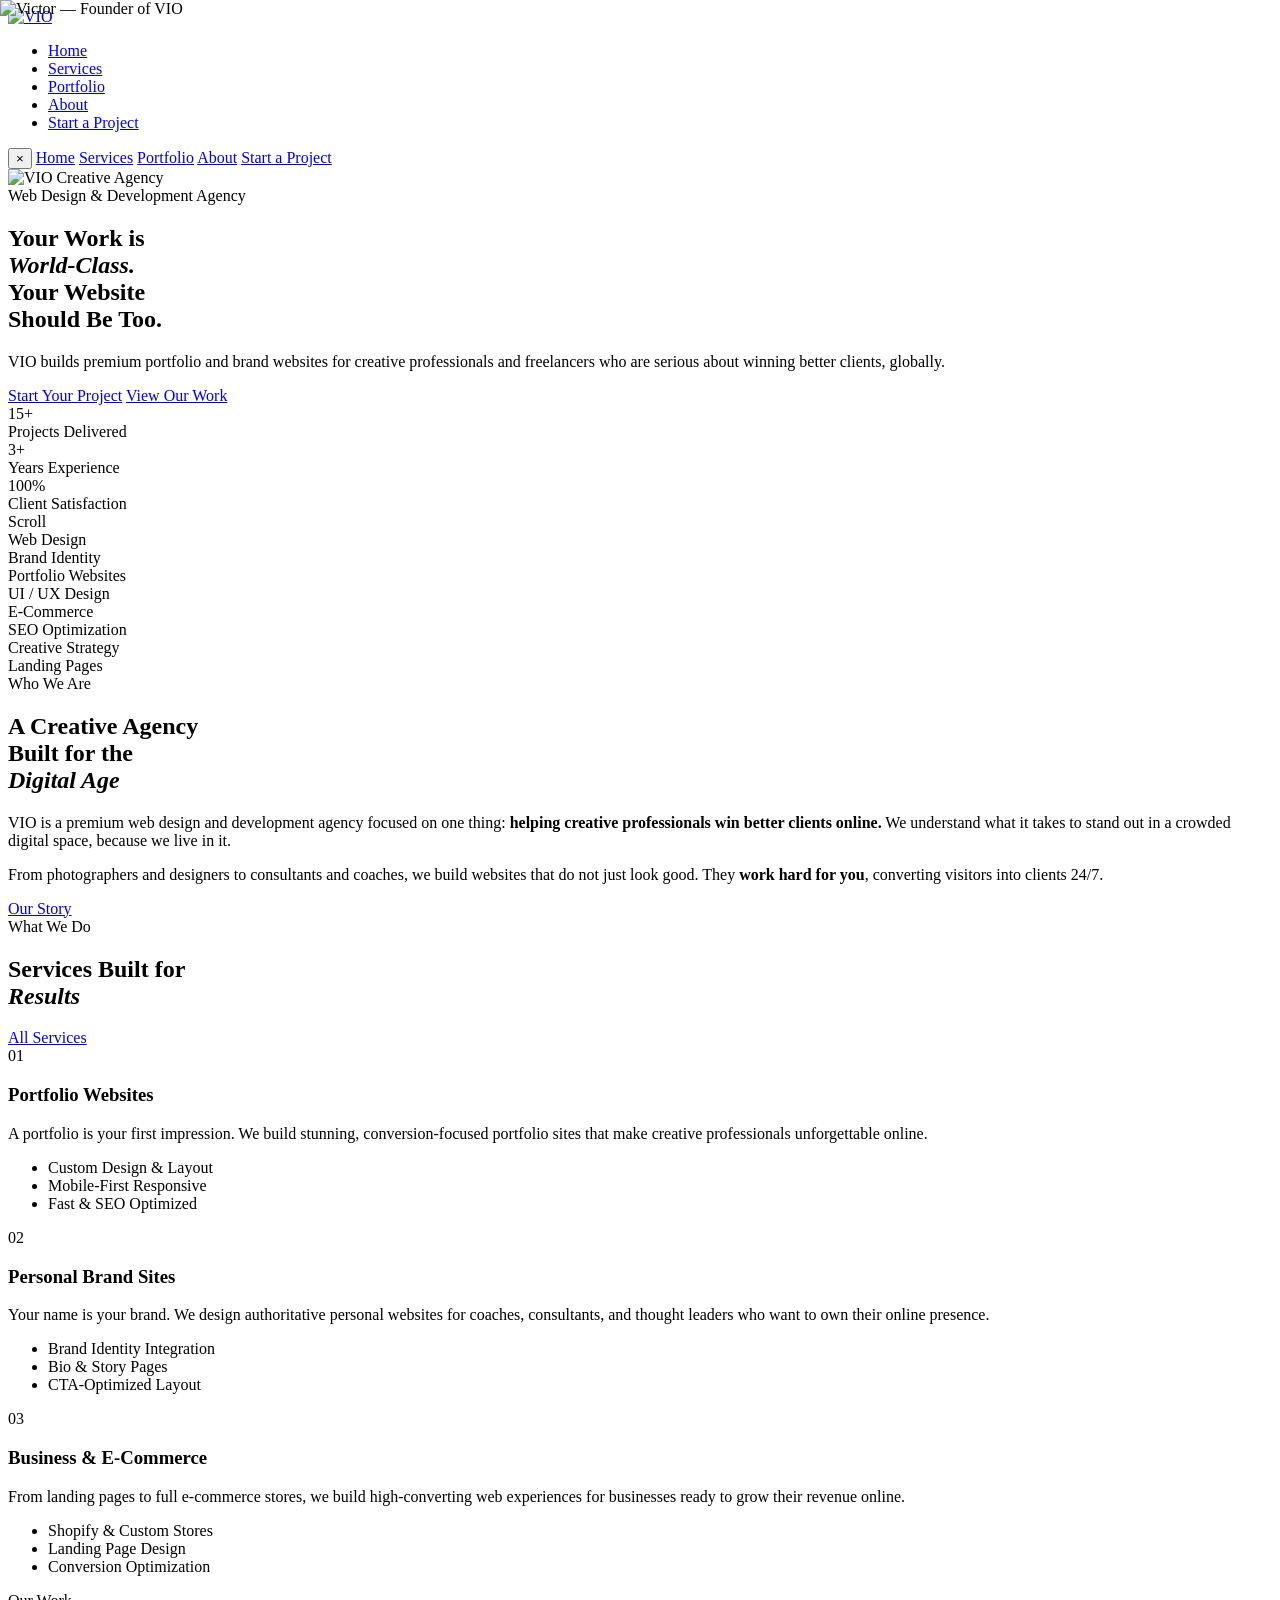
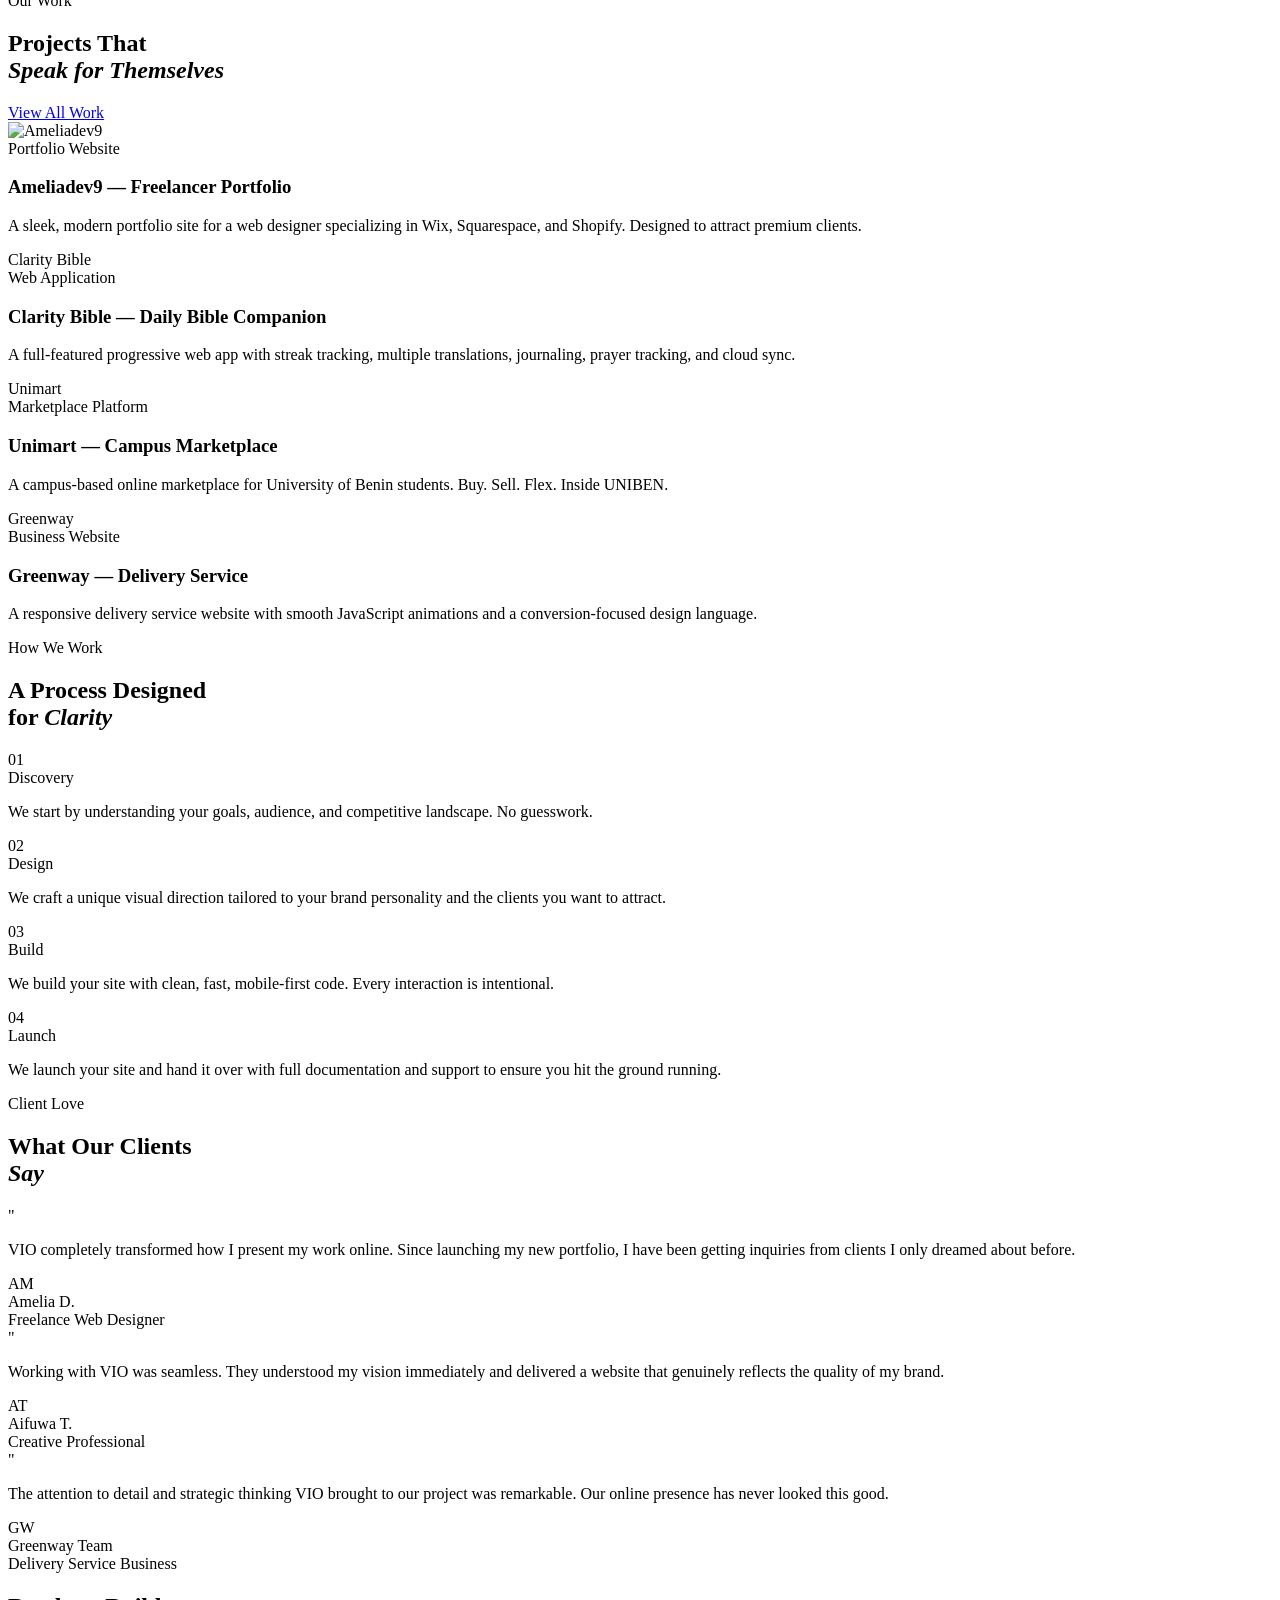
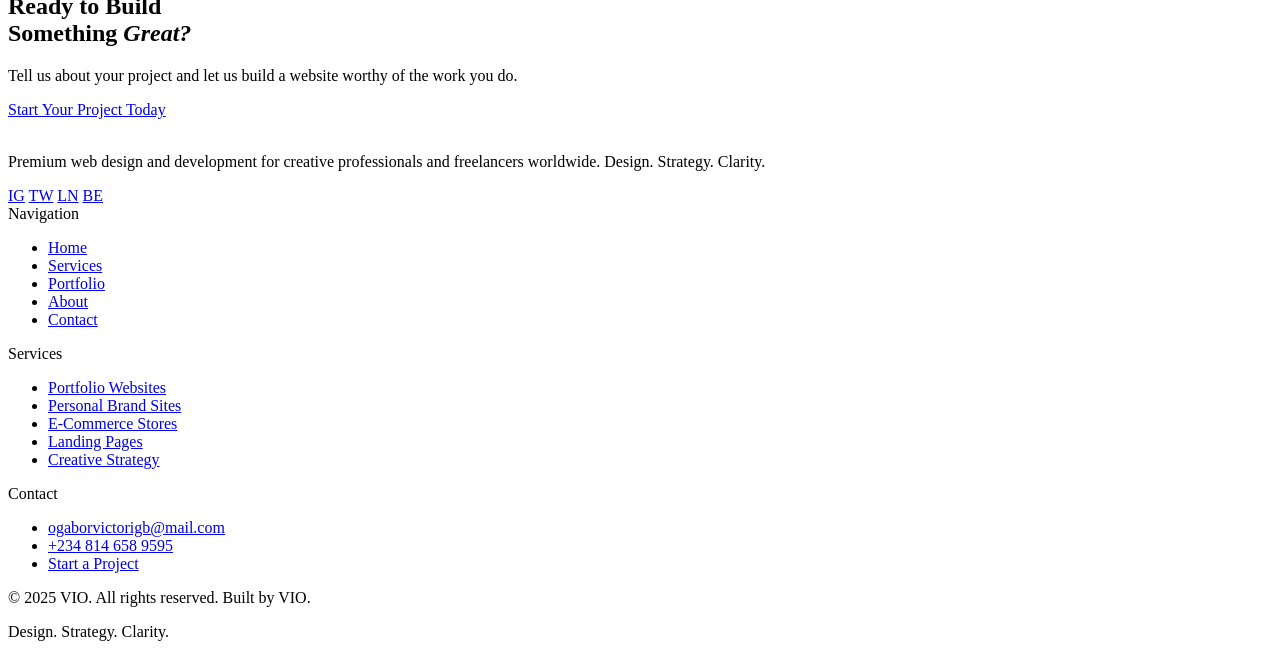
==== index.html @ 140ce7fa "Add files via upload" ====
<!DOCTYPE html>
<html lang="en">
<head>
  <meta charset="UTF-8" />
  <meta name="viewport" content="width=device-width, initial-scale=1.0" />
  <meta name="description" content="VIO is a premium web design and development agency for creative professionals and freelancers worldwide." />
  <title>VIO — Premium Websites for Creative Professionals</title>
  <link rel="stylesheet" href="css/style.css" />
  <link rel="icon" href="data:image/svg+xml,<svg xmlns='http://www.w3.org/2000/svg' viewBox='0 0 100 100'><text y='.9em' font-size='90'>🔶</text></svg>" />
</head>
<body>

  <!-- NAV -->
  <nav class="nav" id="nav">
    <a href="index.html" class="nav__logo"><img src="assets/vio-logo.png" alt="VIO" class="nav__logo-img" /></a>
    <ul class="nav__links">
      <li><a href="index.html">Home</a></li>
      <li><a href="services.html">Services</a></li>
      <li><a href="portfolio.html">Portfolio</a></li>
      <li><a href="about.html">About</a></li>
      <li><a href="contact.html" class="nav__cta">Start a Project</a></li>
    </ul>
    <div class="nav__burger" role="button" aria-label="Open menu">
      <span></span><span></span><span></span>
    </div>
  </nav>

  <!-- MOBILE MENU -->
  <div class="nav__mobile">
    <button class="nav__mobile-close" aria-label="Close menu">&times;</button>
    <a href="index.html">Home</a>
    <a href="services.html">Services</a>
    <a href="portfolio.html">Portfolio</a>
    <a href="about.html">About</a>
    <a href="contact.html">Start a Project</a>
  </div>

  <!-- HERO -->
  <section class="hero">
    <div class="hero__bg"></div>
    <div class="hero__line"></div>
    <div class="hero__portrait">
      <img src="assets/vio-banner.jpg" alt="VIO Creative Agency" />
    </div>

    <div class="hero__tag">Web Design & Development Agency</div>
    <h1 class="hero__title reveal">
      Your Work is<br>
      <em>World-Class.</em><br>
      Your Website<br>Should Be Too.
    </h1>
    <p class="hero__sub reveal reveal-delay-1">
      VIO builds premium portfolio and brand websites for creative professionals and freelancers who are serious about winning better clients, globally.
    </p>
    <div class="hero__actions reveal reveal-delay-2">
      <a href="contact.html" class="btn-primary">Start Your Project</a>
      <a href="portfolio.html" class="btn-secondary">View Our Work</a>
    </div>

    <div class="hero__stats">
      <div>
        <div class="hero__stat-num">15<span>+</span></div>
        <div class="hero__stat-label">Projects Delivered</div>
      </div>
      <div>
        <div class="hero__stat-num">3<span>+</span></div>
        <div class="hero__stat-label">Years Experience</div>
      </div>
      <div>
        <div class="hero__stat-num">100<span>%</span></div>
        <div class="hero__stat-label">Client Satisfaction</div>
      </div>
    </div>

    <div class="hero__scroll">Scroll</div>
  </section>

  <!-- TICKER -->
  <div class="ticker">
    <div class="ticker__inner">
      <div class="ticker__item">Web Design <span class="ticker__dot"></span></div>
      <div class="ticker__item">Brand Identity <span class="ticker__dot"></span></div>
      <div class="ticker__item">Portfolio Websites <span class="ticker__dot"></span></div>
      <div class="ticker__item">UI / UX Design <span class="ticker__dot"></span></div>
      <div class="ticker__item">E-Commerce <span class="ticker__dot"></span></div>
      <div class="ticker__item">SEO Optimization <span class="ticker__dot"></span></div>
      <div class="ticker__item">Creative Strategy <span class="ticker__dot"></span></div>
      <div class="ticker__item">Landing Pages <span class="ticker__dot"></span></div>
    </div>
  </div>

  <!-- ABOUT INTRO -->
  <section>
    <div class="about-intro">
      <div class="about-intro__visual reveal">
        <div class="about-intro__img-wrap">
          <img src="assets/victor.jpg" alt="Victor — Founder of VIO" style="width:100%;height:100%;object-fit:cover;position:absolute;inset:0;" />
        </div>
        <div class="about-intro__accent"></div>
      </div>
      <div class="about-intro__content">
        <div class="section-tag reveal">Who We Are</div>
        <h2 class="section-title reveal">
          A Creative Agency<br>
          Built for the<br>
          <em>Digital Age</em>
        </h2>
        <p class="about-intro__body reveal reveal-delay-1">
          VIO is a premium web design and development agency focused on one thing: <strong>helping creative professionals win better clients online.</strong> We understand what it takes to stand out in a crowded digital space, because we live in it.
        </p>
        <p class="about-intro__body reveal reveal-delay-2">
          From photographers and designers to consultants and coaches, we build websites that do not just look good. They <strong>work hard for you</strong>, converting visitors into clients 24/7.
        </p>
        <a href="about.html" class="btn-secondary reveal reveal-delay-3">Our Story</a>
      </div>
    </div>
  </section>

  <!-- SERVICES -->
  <section class="services">
    <div class="services__header">
      <div>
        <div class="section-tag reveal">What We Do</div>
        <h2 class="section-title reveal">Services Built for<br><em>Results</em></h2>
      </div>
      <a href="services.html" class="btn-secondary reveal">All Services</a>
    </div>
    <div class="services__grid">
      <div class="service-card reveal">
        <div class="service-card__num">01</div>
        <h3 class="service-card__title">Portfolio Websites</h3>
        <p class="service-card__body">A portfolio is your first impression. We build stunning, conversion-focused portfolio sites that make creative professionals unforgettable online.</p>
        <ul class="service-card__list">
          <li>Custom Design & Layout</li>
          <li>Mobile-First Responsive</li>
          <li>Fast & SEO Optimized</li>
        </ul>
      </div>
      <div class="service-card reveal reveal-delay-1">
        <div class="service-card__num">02</div>
        <h3 class="service-card__title">Personal Brand Sites</h3>
        <p class="service-card__body">Your name is your brand. We design authoritative personal websites for coaches, consultants, and thought leaders who want to own their online presence.</p>
        <ul class="service-card__list">
          <li>Brand Identity Integration</li>
          <li>Bio & Story Pages</li>
          <li>CTA-Optimized Layout</li>
        </ul>
      </div>
      <div class="service-card reveal reveal-delay-2">
        <div class="service-card__num">03</div>
        <h3 class="service-card__title">Business & E-Commerce</h3>
        <p class="service-card__body">From landing pages to full e-commerce stores, we build high-converting web experiences for businesses ready to grow their revenue online.</p>
        <ul class="service-card__list">
          <li>Shopify & Custom Stores</li>
          <li>Landing Page Design</li>
          <li>Conversion Optimization</li>
        </ul>
      </div>
    </div>
  </section>

  <!-- PORTFOLIO PREVIEW -->
  <section>
    <div class="portfolio__header">
      <div>
        <div class="section-tag reveal">Our Work</div>
        <h2 class="section-title reveal">Projects That<br><em>Speak for Themselves</em></h2>
      </div>
      <a href="portfolio.html" class="btn-secondary reveal">View All Work</a>
    </div>
    <div class="portfolio__grid">
      <div class="project-card reveal">
        <div class="project-card__img">
          <img src="assets/amelia.png" alt="Ameliadev9" style="width:100%;height:100%;object-fit:cover;" />
        </div>
        <div class="project-card__body">
          <div class="project-card__tag">Portfolio Website</div>
          <h3 class="project-card__title">Ameliadev9 — Freelancer Portfolio</h3>
          <p class="project-card__desc">A sleek, modern portfolio site for a web designer specializing in Wix, Squarespace, and Shopify. Designed to attract premium clients.</p>
        </div>
      </div>
      <div class="project-card reveal reveal-delay-1">
        <div class="project-card__img">
          <div class="project-card__placeholder">Clarity Bible</div>
        </div>
        <div class="project-card__body">
          <div class="project-card__tag">Web Application</div>
          <h3 class="project-card__title">Clarity Bible — Daily Bible Companion</h3>
          <p class="project-card__desc">A full-featured progressive web app with streak tracking, multiple translations, journaling, prayer tracking, and cloud sync.</p>
        </div>
      </div>
      <div class="project-card reveal reveal-delay-2">
        <div class="project-card__img">
          <div class="project-card__placeholder">Unimart</div>
        </div>
        <div class="project-card__body">
          <div class="project-card__tag">Marketplace Platform</div>
          <h3 class="project-card__title">Unimart — Campus Marketplace</h3>
          <p class="project-card__desc">A campus-based online marketplace for University of Benin students. Buy. Sell. Flex. Inside UNIBEN.</p>
        </div>
      </div>
      <div class="project-card reveal reveal-delay-3">
        <div class="project-card__img">
          <div class="project-card__placeholder">Greenway</div>
        </div>
        <div class="project-card__body">
          <div class="project-card__tag">Business Website</div>
          <h3 class="project-card__title">Greenway — Delivery Service</h3>
          <p class="project-card__desc">A responsive delivery service website with smooth JavaScript animations and a conversion-focused design language.</p>
        </div>
      </div>
    </div>
  </section>

  <!-- PROCESS -->
  <section class="process">
    <div class="section-tag reveal">How We Work</div>
    <h2 class="section-title reveal">A Process Designed<br>for <em>Clarity</em></h2>
    <div class="process__grid">
      <div class="process-step reveal">
        <div class="process-step__num">01</div>
        <div class="process-step__title">Discovery</div>
        <p class="process-step__body">We start by understanding your goals, audience, and competitive landscape. No guesswork.</p>
        <div class="process-step__arrow"></div>
      </div>
      <div class="process-step reveal reveal-delay-1">
        <div class="process-step__num">02</div>
        <div class="process-step__title">Design</div>
        <p class="process-step__body">We craft a unique visual direction tailored to your brand personality and the clients you want to attract.</p>
        <div class="process-step__arrow"></div>
      </div>
      <div class="process-step reveal reveal-delay-2">
        <div class="process-step__num">03</div>
        <div class="process-step__title">Build</div>
        <p class="process-step__body">We build your site with clean, fast, mobile-first code. Every interaction is intentional.</p>
        <div class="process-step__arrow"></div>
      </div>
      <div class="process-step reveal reveal-delay-3">
        <div class="process-step__num">04</div>
        <div class="process-step__title">Launch</div>
        <p class="process-step__body">We launch your site and hand it over with full documentation and support to ensure you hit the ground running.</p>
      </div>
    </div>
  </section>

  <!-- TESTIMONIALS -->
  <section>
    <div class="testimonials__header">
      <div class="section-tag reveal">Client Love</div>
      <h2 class="section-title reveal">What Our Clients<br><em>Say</em></h2>
    </div>
    <div class="testimonials__grid">
      <div class="testimonial-card reveal">
        <div class="testimonial-card__quote">"</div>
        <p class="testimonial-card__body">VIO completely transformed how I present my work online. Since launching my new portfolio, I have been getting inquiries from clients I only dreamed about before.</p>
        <div class="testimonial-card__author">
          <div class="testimonial-card__avatar">AM</div>
          <div>
            <div class="testimonial-card__name">Amelia D.</div>
            <div class="testimonial-card__role">Freelance Web Designer</div>
          </div>
        </div>
      </div>
      <div class="testimonial-card reveal reveal-delay-1">
        <div class="testimonial-card__quote">"</div>
        <p class="testimonial-card__body">Working with VIO was seamless. They understood my vision immediately and delivered a website that genuinely reflects the quality of my brand.</p>
        <div class="testimonial-card__author">
          <div class="testimonial-card__avatar">AT</div>
          <div>
            <div class="testimonial-card__name">Aifuwa T.</div>
            <div class="testimonial-card__role">Creative Professional</div>
          </div>
        </div>
      </div>
      <div class="testimonial-card reveal reveal-delay-2">
        <div class="testimonial-card__quote">"</div>
        <p class="testimonial-card__body">The attention to detail and strategic thinking VIO brought to our project was remarkable. Our online presence has never looked this good.</p>
        <div class="testimonial-card__author">
          <div class="testimonial-card__avatar">GW</div>
          <div>
            <div class="testimonial-card__name">Greenway Team</div>
            <div class="testimonial-card__role">Delivery Service Business</div>
          </div>
        </div>
      </div>
    </div>
  </section>

  <!-- CTA -->
  <section class="cta-section">
    <div class="cta-section__bg"></div>
    <h2 class="cta-section__title reveal">Ready to Build<br>Something <em>Great?</em></h2>
    <p class="cta-section__sub reveal reveal-delay-1">Tell us about your project and let us build a website worthy of the work you do.</p>
    <a href="contact.html" class="btn-primary reveal reveal-delay-2">Start Your Project Today</a>
  </section>

  <!-- FOOTER -->
  <footer class="footer">
    <div class="footer__top">
      <div>
        <div class="footer__brand-name"><img src="assets/vio-logo.png" alt="VIO" style="height:40px;width:auto;filter:brightness(0) invert(1);opacity:0.9;" /></div>
        <p class="footer__brand-body">Premium web design and development for creative professionals and freelancers worldwide. Design. Strategy. Clarity.</p>
        <div class="footer__social">
          <a href="#" class="footer__social-link">IG</a>
          <a href="#" class="footer__social-link">TW</a>
          <a href="#" class="footer__social-link">LN</a>
          <a href="#" class="footer__social-link">BE</a>
        </div>
      </div>
      <div>
        <div class="footer__col-title">Navigation</div>
        <ul class="footer__col-links">
          <li><a href="index.html">Home</a></li>
          <li><a href="services.html">Services</a></li>
          <li><a href="portfolio.html">Portfolio</a></li>
          <li><a href="about.html">About</a></li>
          <li><a href="contact.html">Contact</a></li>
        </ul>
      </div>
      <div>
        <div class="footer__col-title">Services</div>
        <ul class="footer__col-links">
          <li><a href="services.html">Portfolio Websites</a></li>
          <li><a href="services.html">Personal Brand Sites</a></li>
          <li><a href="services.html">E-Commerce Stores</a></li>
          <li><a href="services.html">Landing Pages</a></li>
          <li><a href="services.html">Creative Strategy</a></li>
        </ul>
      </div>
      <div>
        <div class="footer__col-title">Contact</div>
        <ul class="footer__col-links">
          <li><a href="mailto:ogaborvictorigb@mail.com">ogaborvictorigb@mail.com</a></li>
          <li><a href="tel:+2348146589595">+234 814 658 9595</a></li>
          <li><a href="contact.html">Start a Project</a></li>
        </ul>
      </div>
    </div>
    <div class="footer__bottom">
      <p class="footer__copy">&copy; 2025 <span>VIO</span>. All rights reserved. Built by VIO.</p>
      <p class="footer__copy">Design. Strategy. <span>Clarity.</span></p>
    </div>
  </footer>

  <script src="js/main.js"></script>
</body>
</html>
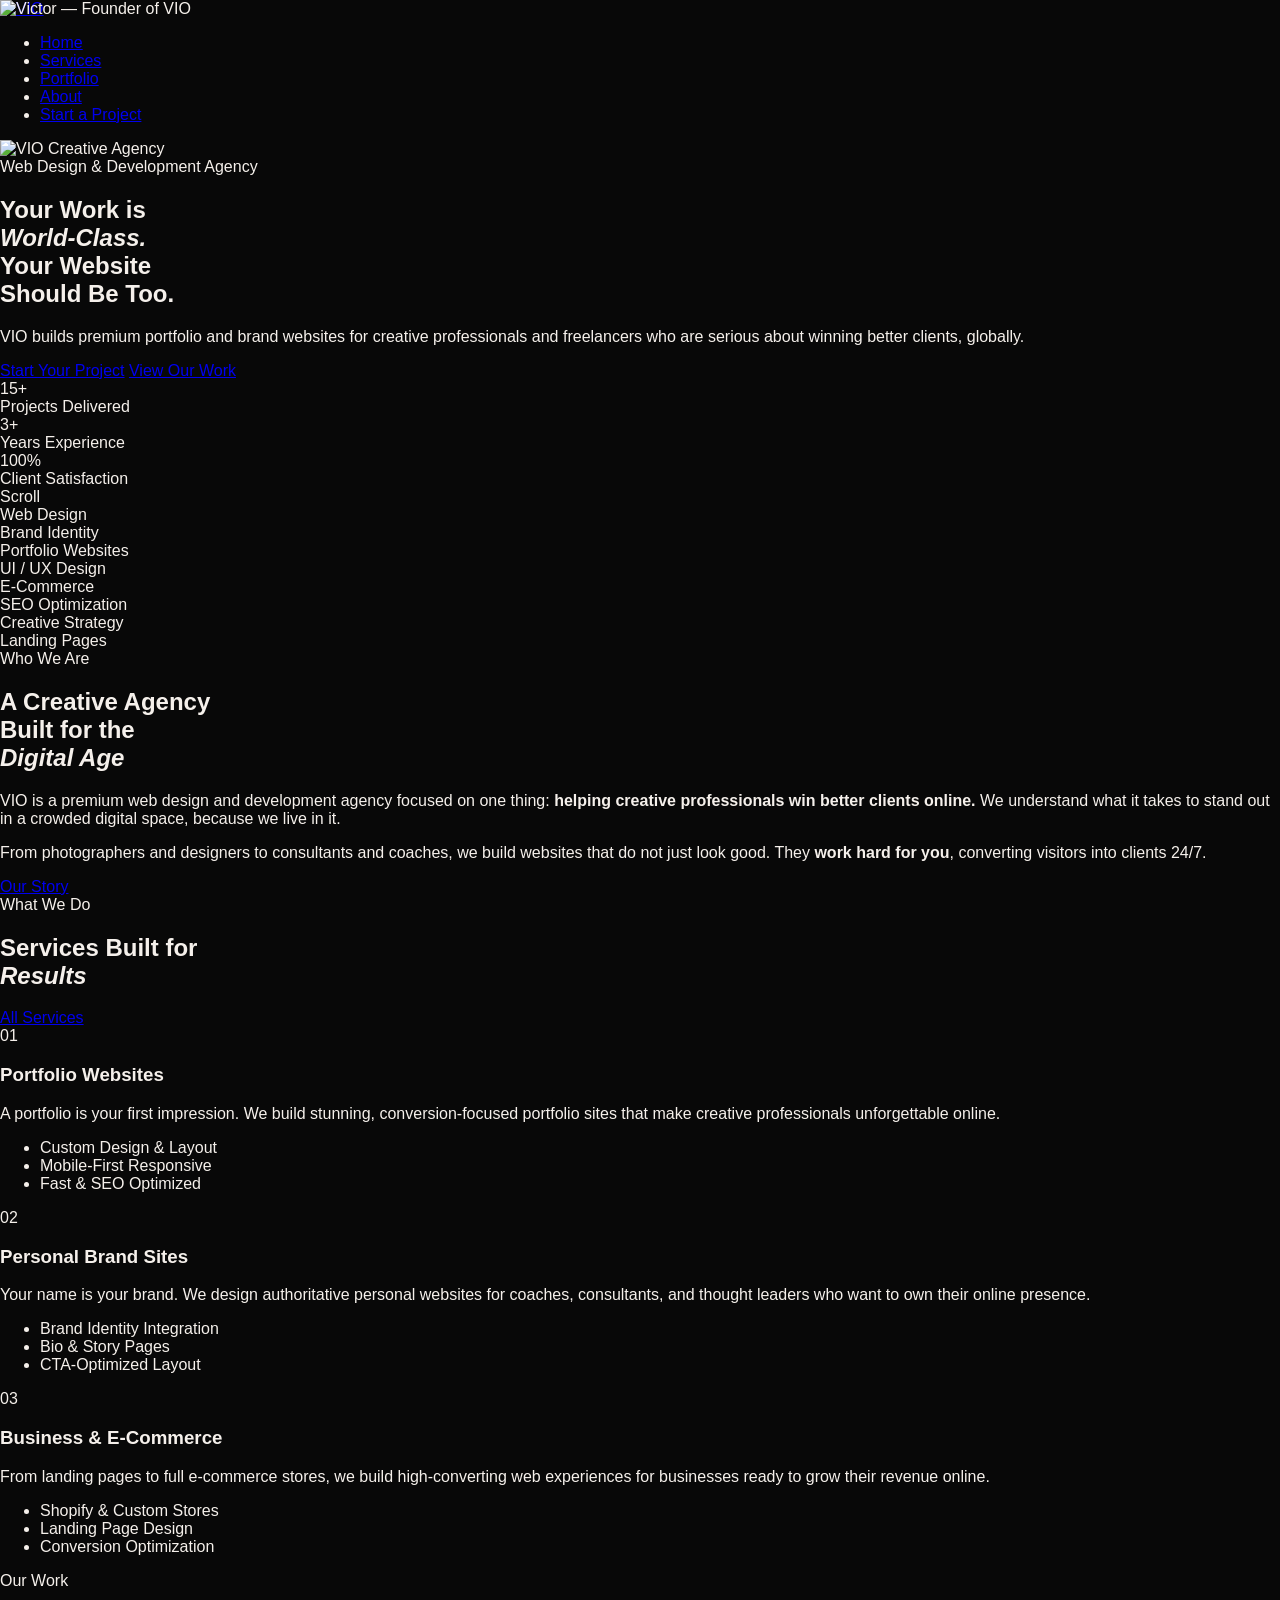
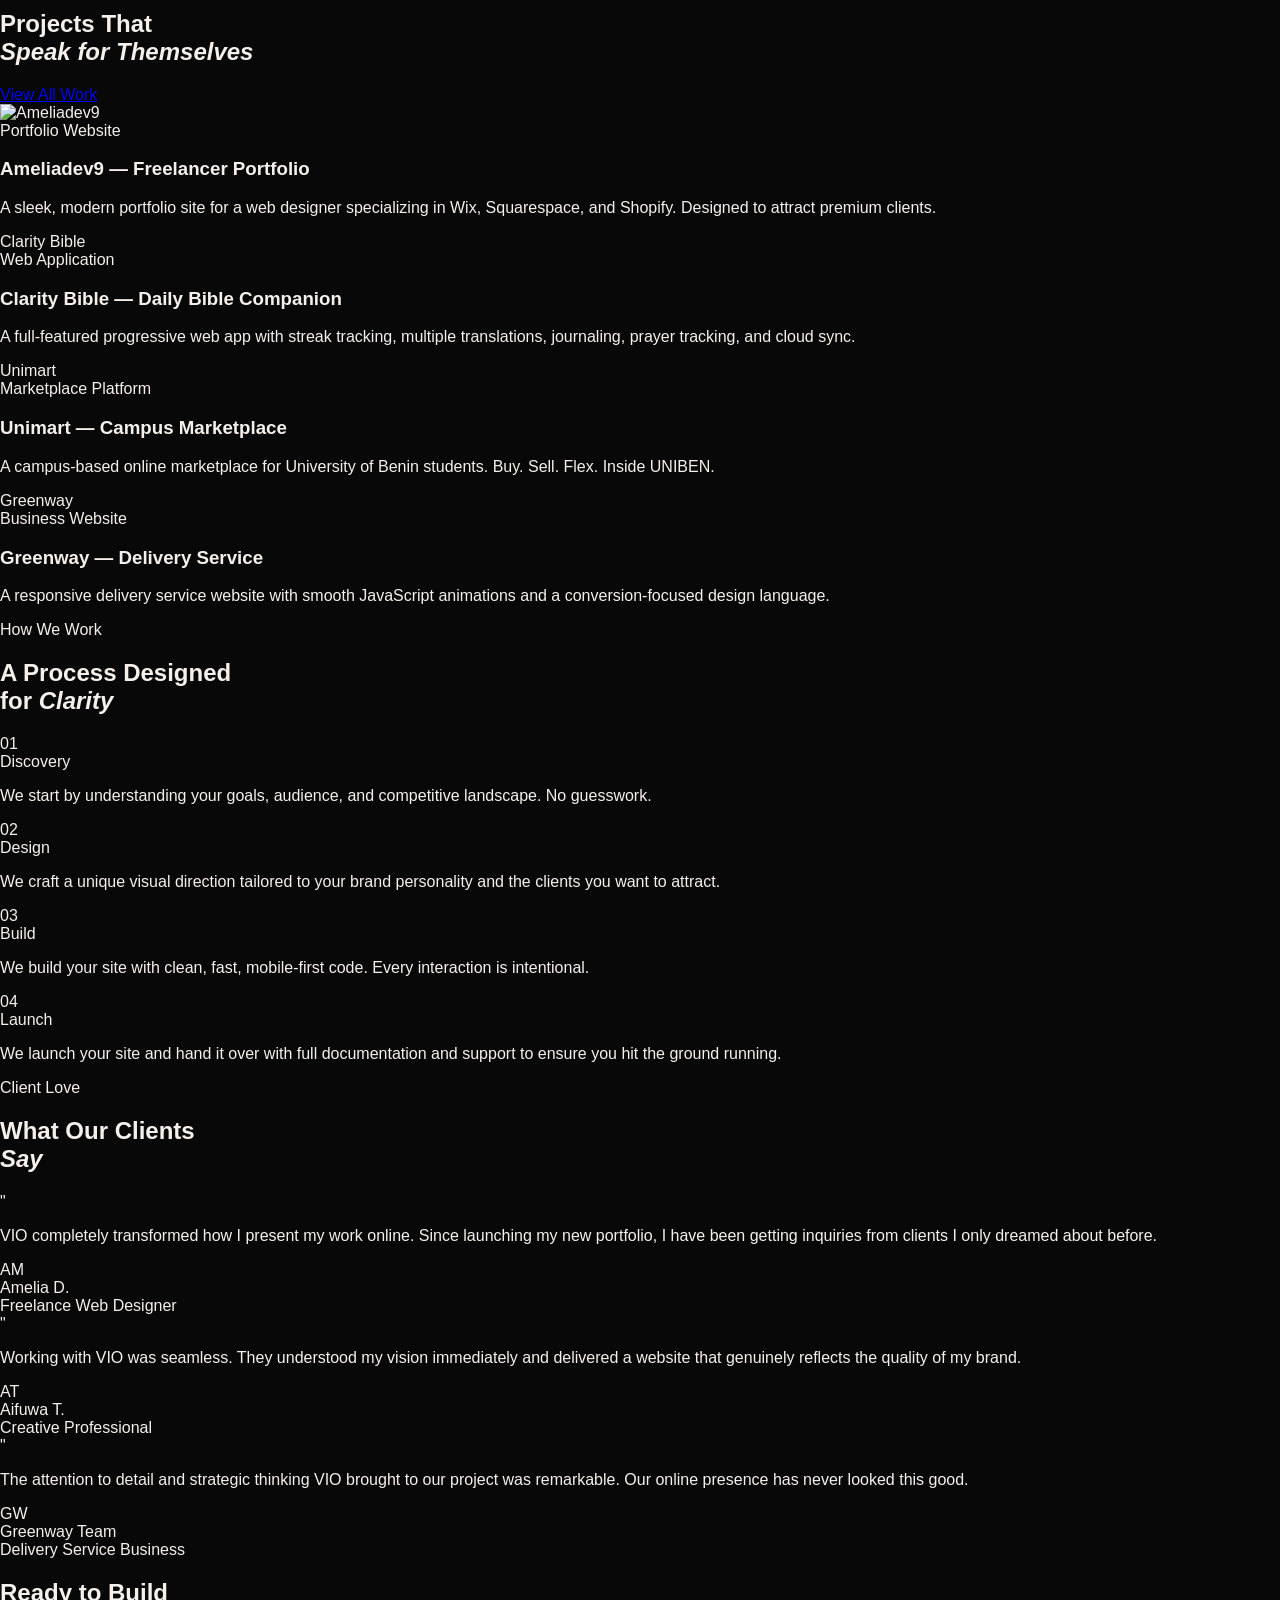
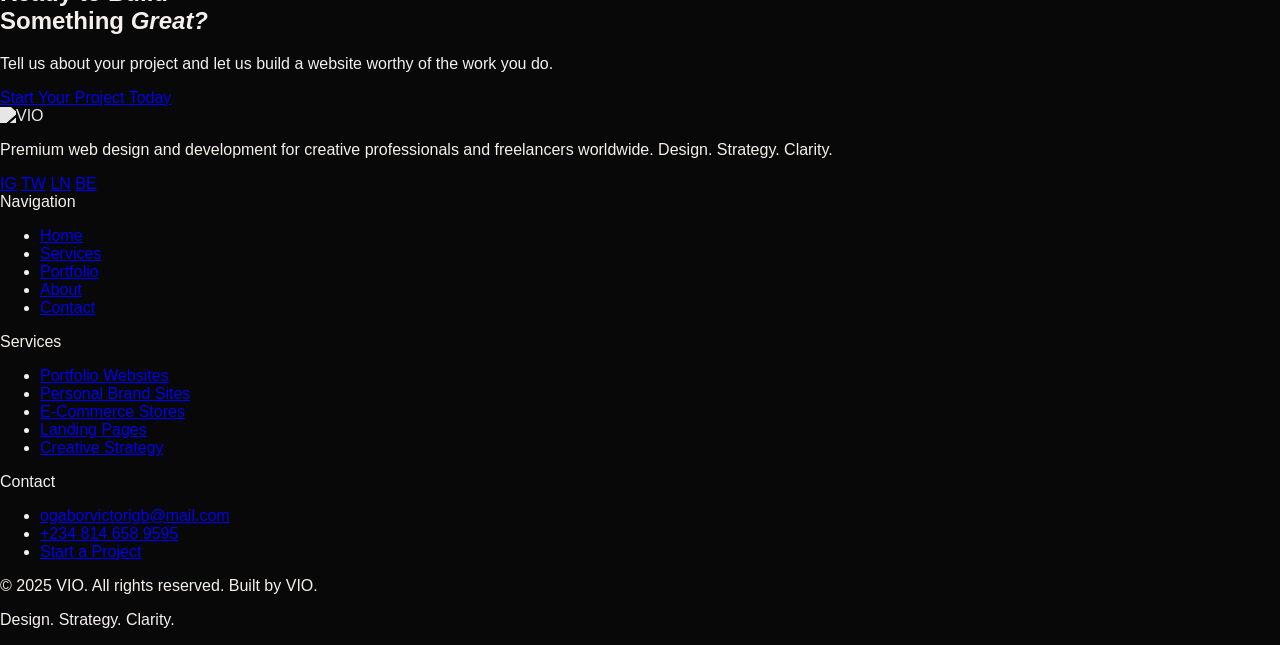
==== commit 40f4d5e0: "Add files via upload" ====
--- a/index.html
+++ b/index.html
@@ -5,7 +5,11 @@
   <meta name="viewport" content="width=device-width, initial-scale=1.0" />
   <meta name="description" content="VIO is a premium web design and development agency for creative professionals and freelancers worldwide." />
   <title>VIO — Premium Websites for Creative Professionals</title>
+  <link rel="preconnect" href="https://fonts.googleapis.com" />
+  <link rel="preconnect" href="https://fonts.gstatic.com" crossorigin />
+  <link rel="stylesheet" href="https://fonts.googleapis.com/css2?family=Cormorant+Garamond:ital,wght@0,300;0,400;0,600;1,300;1,400&family=Syne:wght@400;600;700;800&family=DM+Sans:wght@300;400;500&display=swap" />
   <link rel="stylesheet" href="css/style.css" />
+  <style>body{background:#080808;color:#f5f0eb;font-family:sans-serif;margin:0;} .nav__mobile{display:none;} .nav__mobile.open{display:flex;} img{max-width:100%;}</style>
   <link rel="icon" href="data:image/svg+xml,<svg xmlns='http://www.w3.org/2000/svg' viewBox='0 0 100 100'><text y='.9em' font-size='90'>🔶</text></svg>" />
 </head>
 <body>
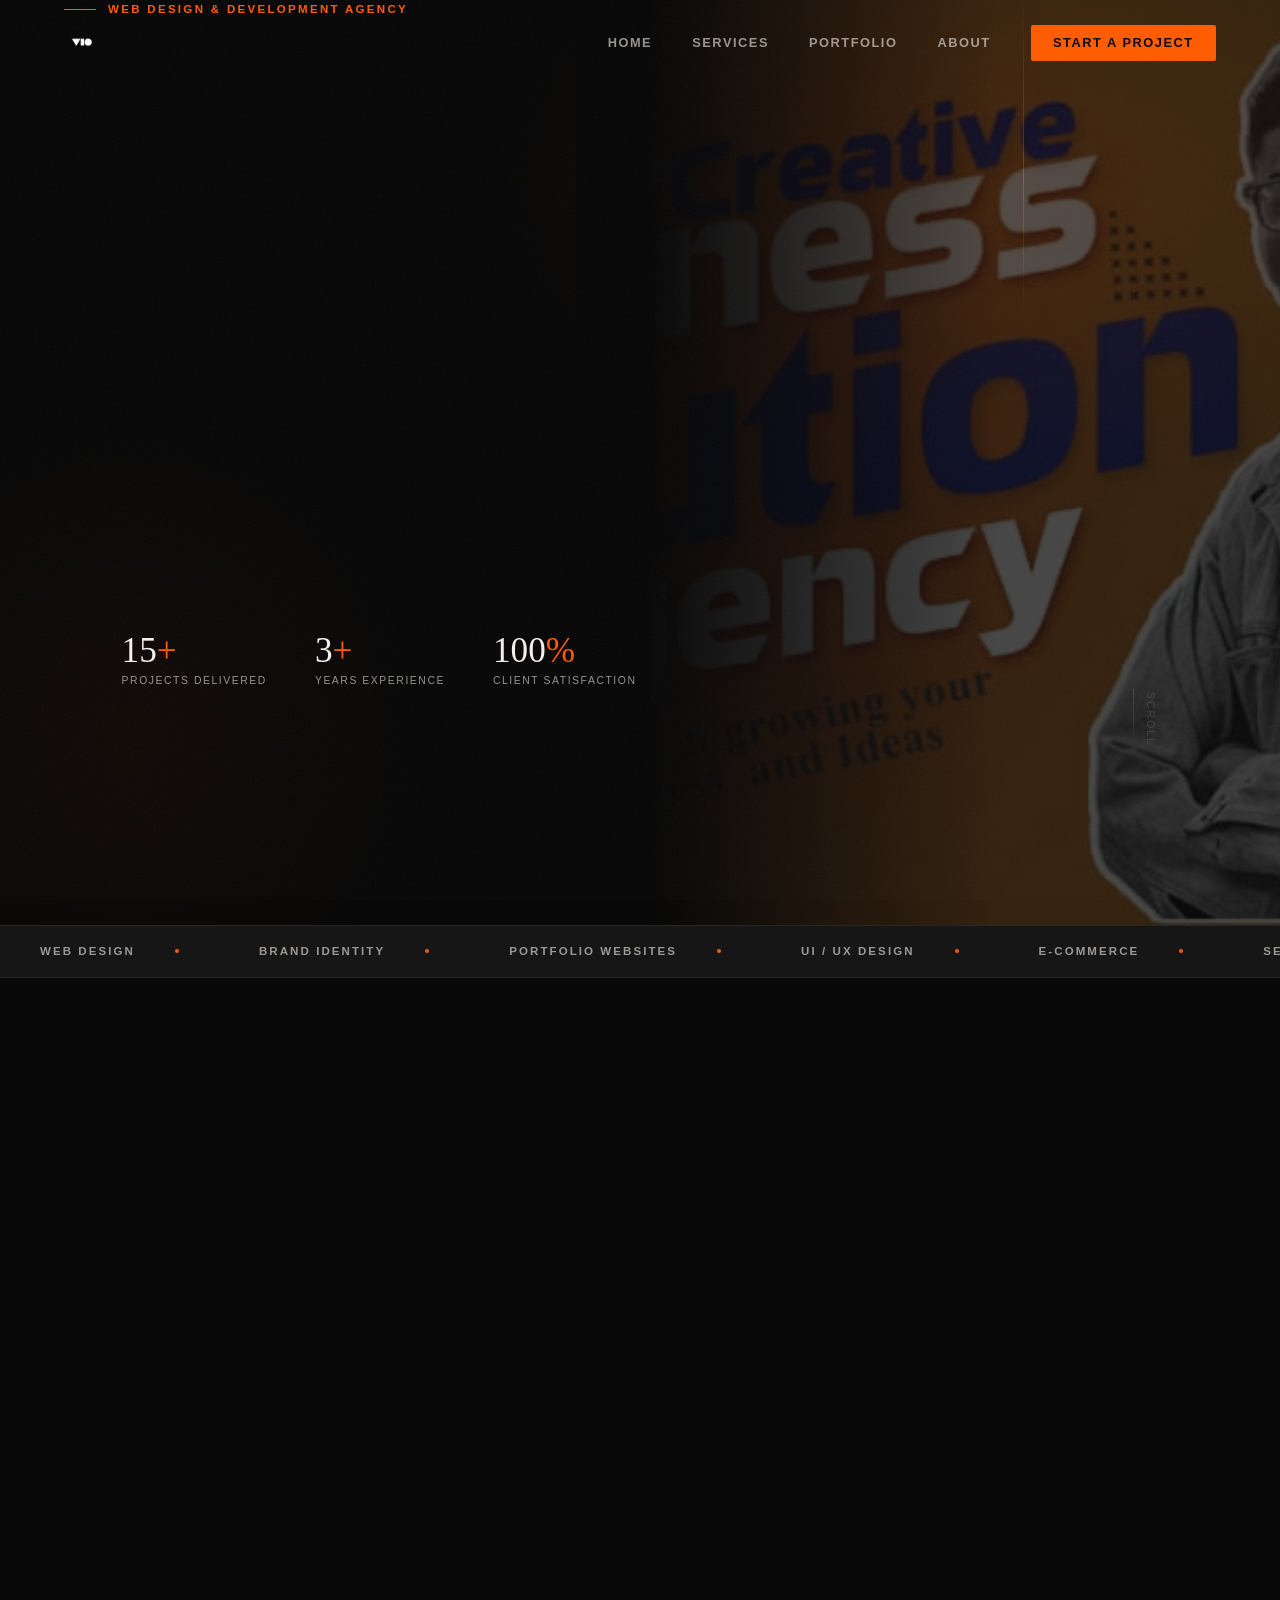
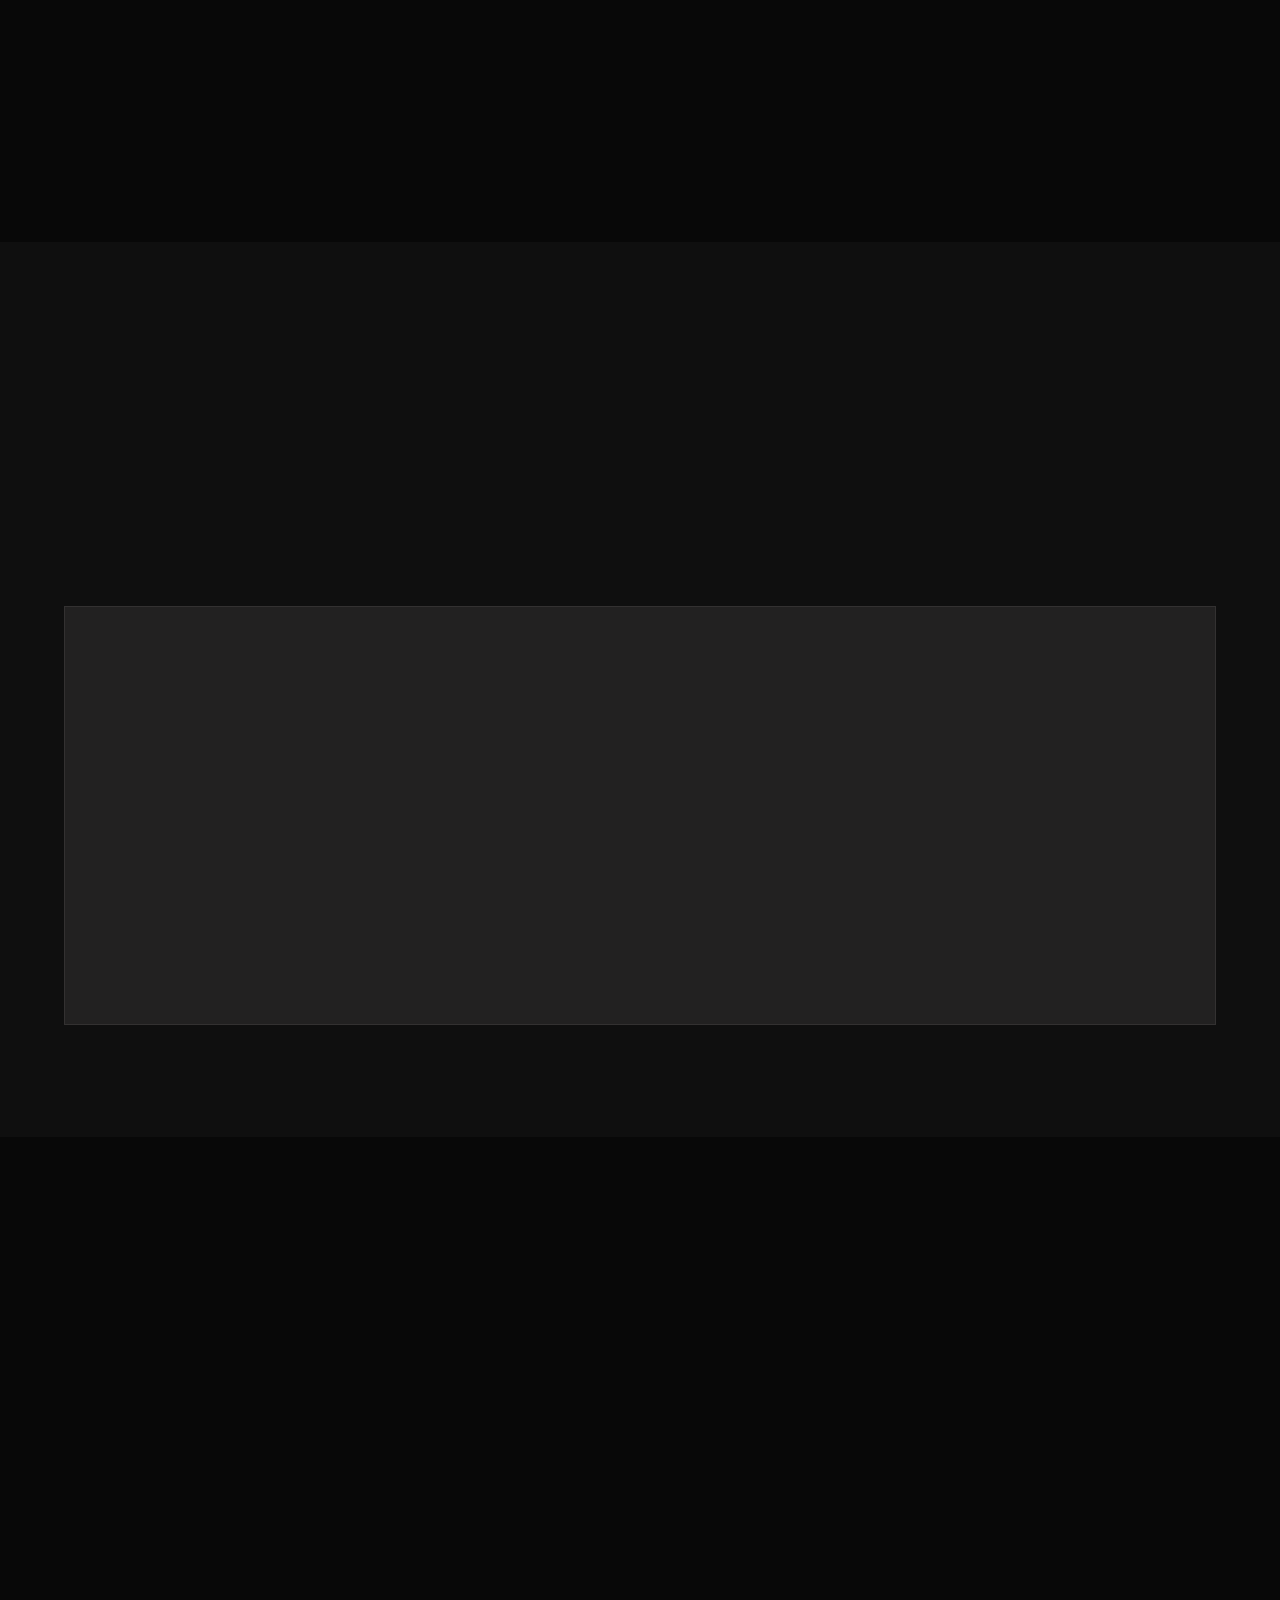
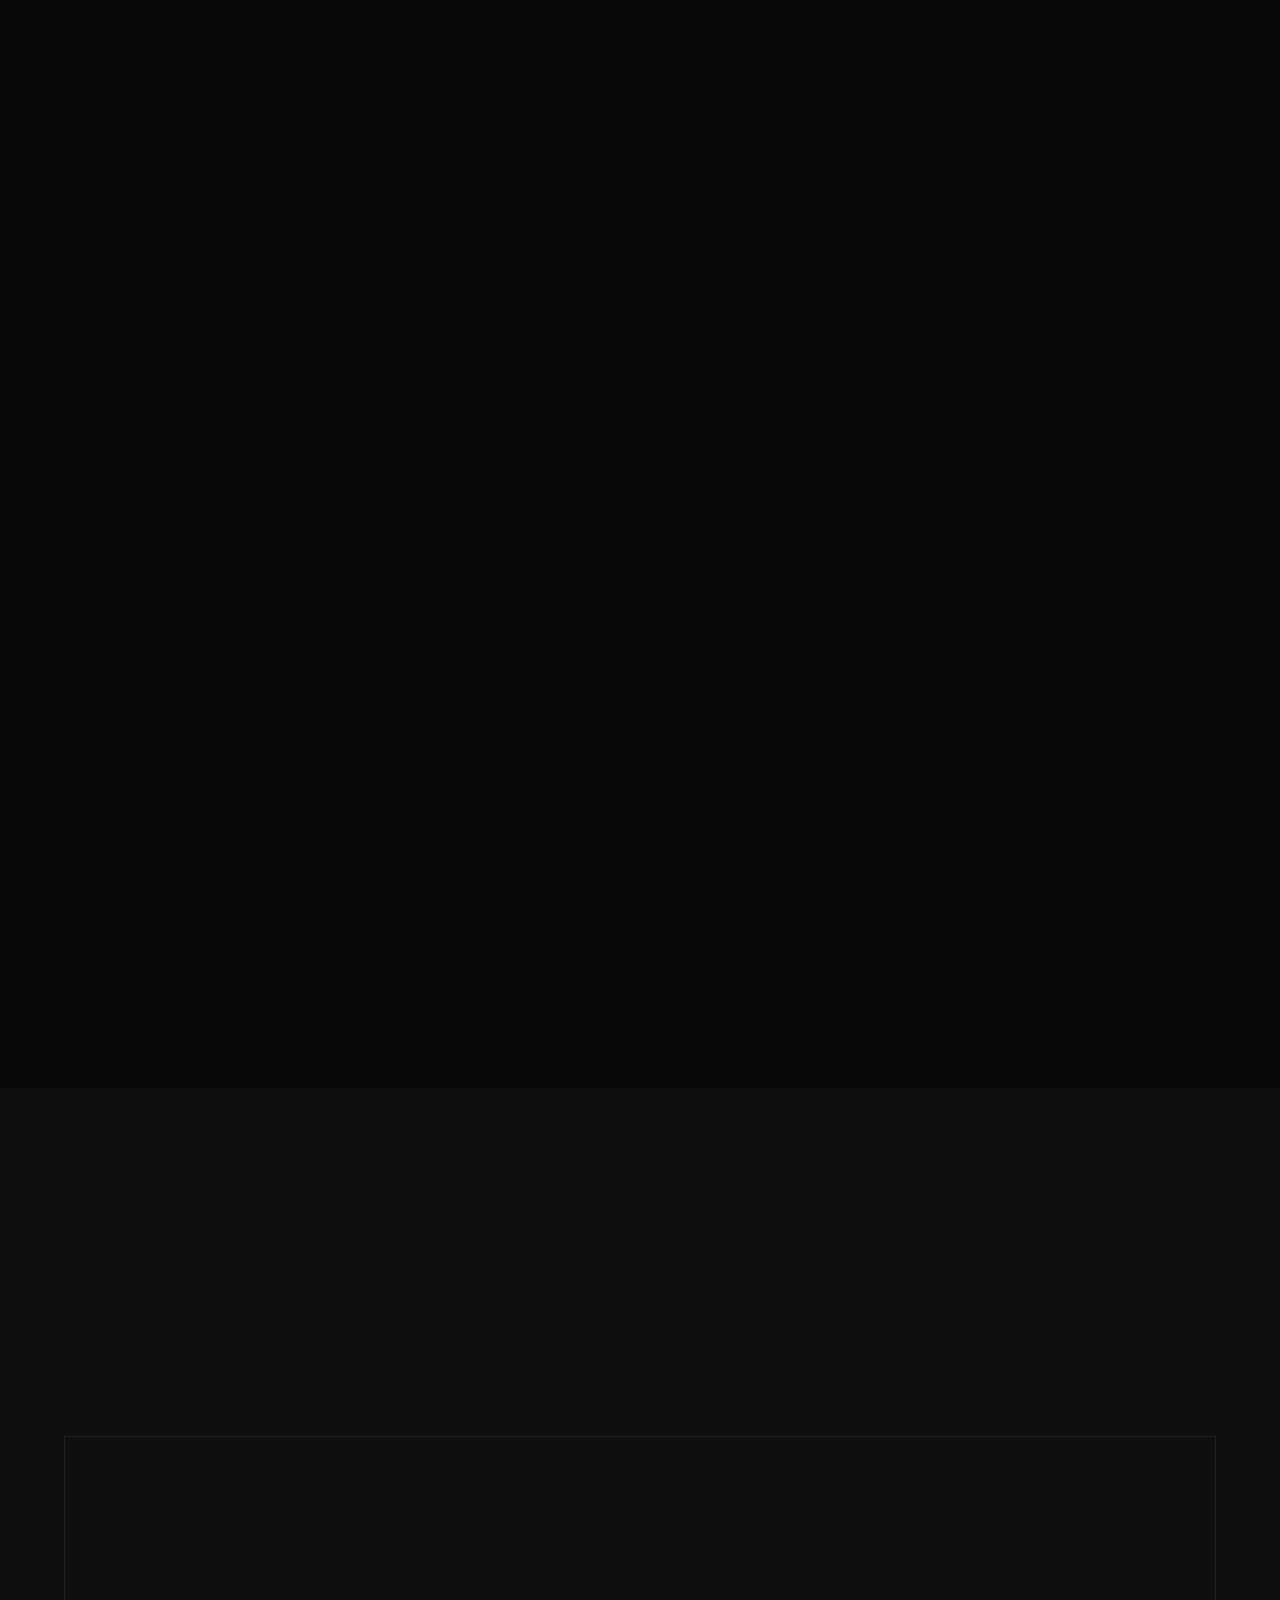
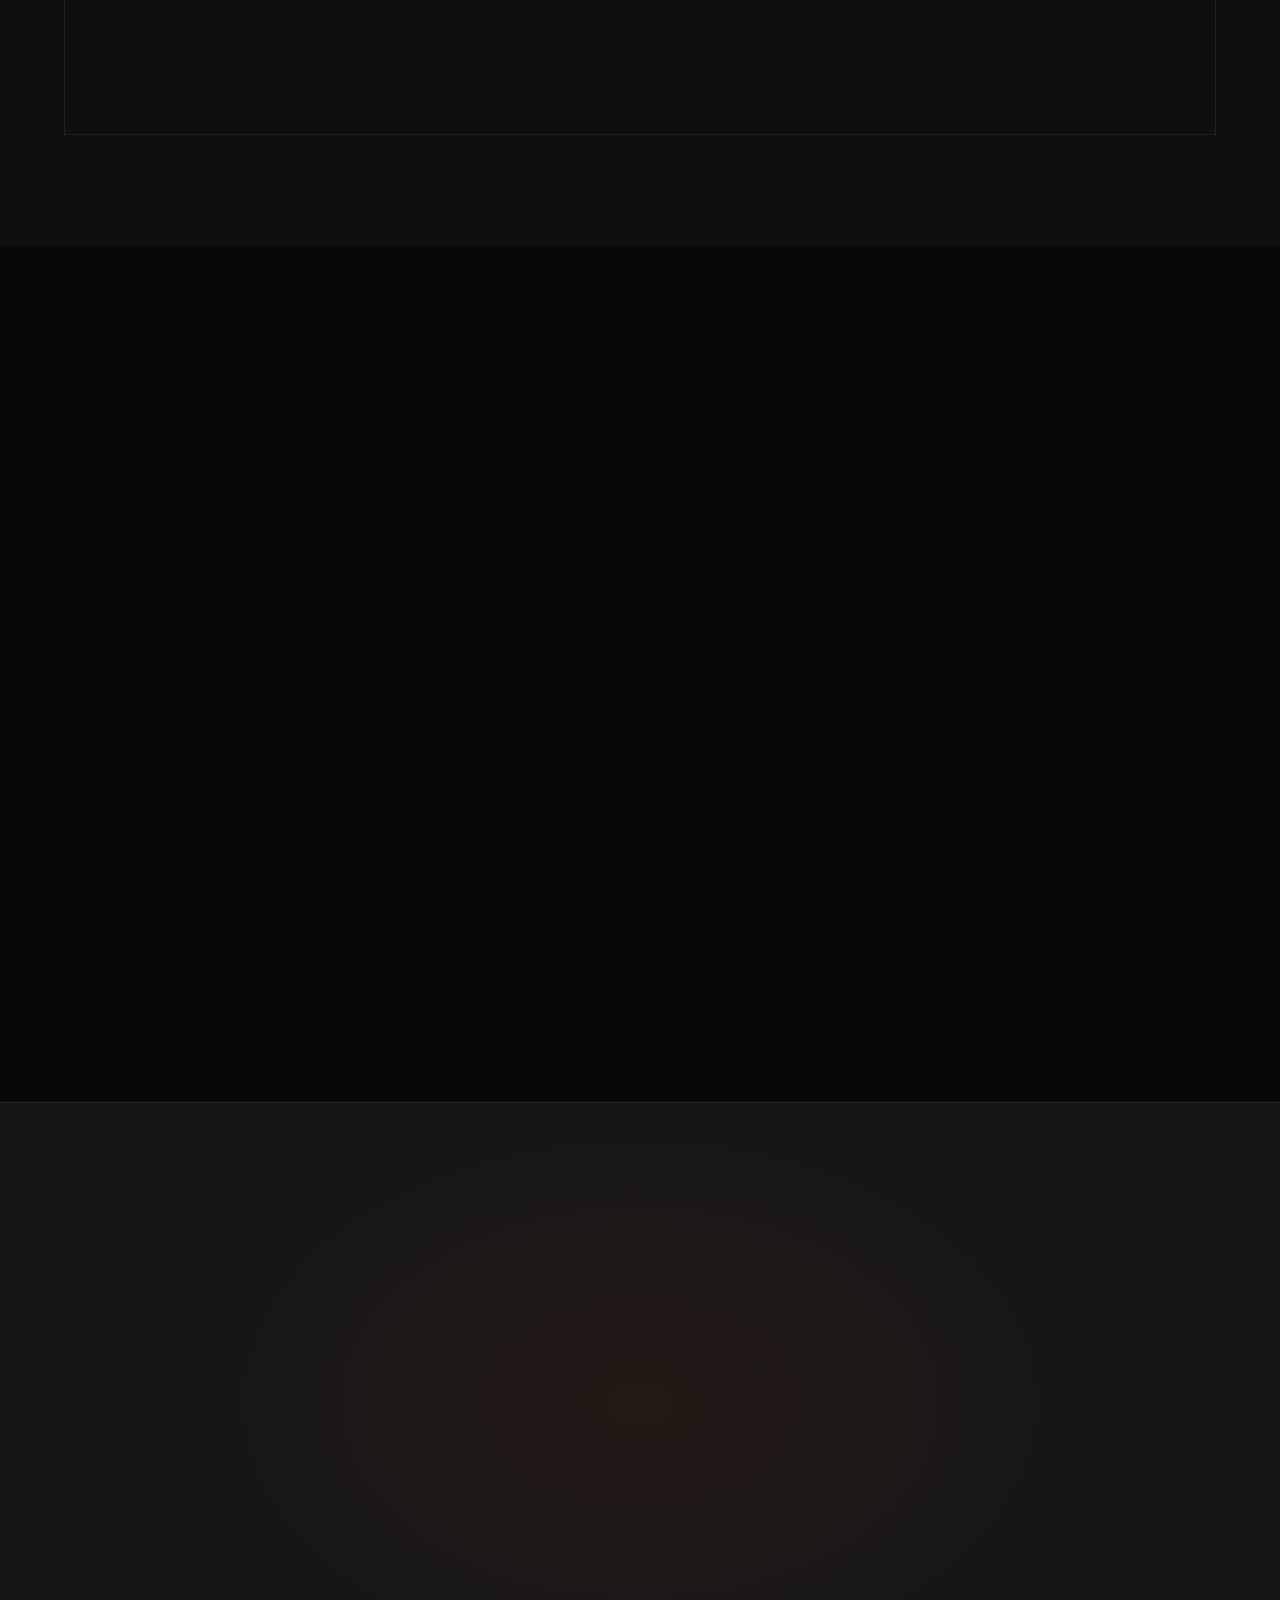
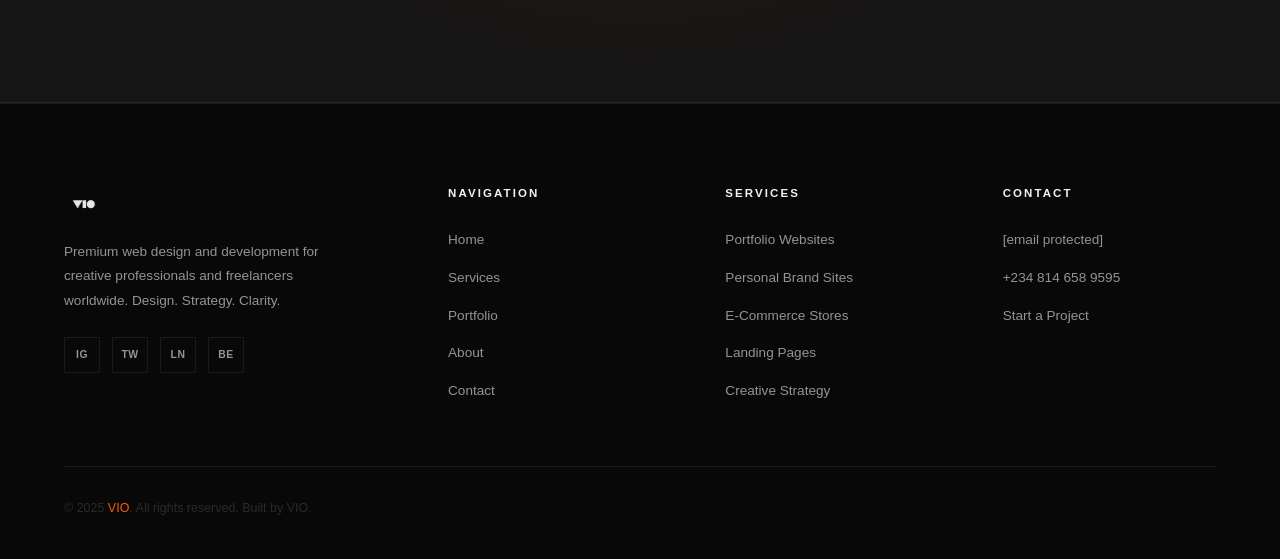
==== commit 7232e412: "Update index.html" ====
--- a/index.html
+++ b/index.html
@@ -9,7 +9,6 @@
   <link rel="preconnect" href="https://fonts.gstatic.com" crossorigin />
   <link rel="stylesheet" href="https://fonts.googleapis.com/css2?family=Cormorant+Garamond:ital,wght@0,300;0,400;0,600;1,300;1,400&family=Syne:wght@400;600;700;800&family=DM+Sans:wght@300;400;500&display=swap" />
   <link rel="stylesheet" href="css/style.css" />
-  <style>body{background:#080808;color:#f5f0eb;font-family:sans-serif;margin:0;} .nav__mobile{display:none;} .nav__mobile.open{display:flex;} img{max-width:100%;}</style>
   <link rel="icon" href="data:image/svg+xml,<svg xmlns='http://www.w3.org/2000/svg' viewBox='0 0 100 100'><text y='.9em' font-size='90'>🔶</text></svg>" />
 </head>
 <body>
@@ -334,18 +333,11 @@
       <div>
         <div class="footer__col-title">Contact</div>
         <ul class="footer__col-links">
-          <li><a href="mailto:ogaborvictorigb@mail.com">ogaborvictorigb@mail.com</a></li>
+          <li><a href="/cdn-cgi/l/email-protection#cfa0a8aeada0bdb9a6acbba0bda6a8ad8fa2aea6a3e1aca0a2"><span class="__cf_email__" data-cfemail="c2ada5a3a0adb0b4aba1b6adb0aba5a082afa3abaeeca1adaf">[email&#160;protected]</span></a></li>
           <li><a href="tel:+2348146589595">+234 814 658 9595</a></li>
           <li><a href="contact.html">Start a Project</a></li>
         </ul>
       </div>
     </div>
     <div class="footer__bottom">
-      <p class="footer__copy">&copy; 2025 <span>VIO</span>. All rights reserved. Built by VIO.</p>
-      <p class="footer__copy">Design. Strategy. <span>Clarity.</span></p>
-    </div>
-  </footer>
-
-  <script src="js/main.js"></script>
-</body>
-</html>
+      <p class="footer__copy">&copy; 2025 <span>VIO</span>. All rights reserved. Built by VIO.</p> 
--- a/css/style.css
+++ b/css/style.css
@@ -0,0 +1,1150 @@
+/* =========================================
+   VIO OFFICIAL — Dark Luxury Design System
+   ========================================= */
+
+
+/* ---- CSS Variables ---- */
+:root {
+  --black: #080808;
+  --black-2: #0f0f0f;
+  --black-3: #161616;
+  --black-4: #1e1e1e;
+  --orange: #FF5C00;
+  --orange-muted: #cc4a00;
+  --orange-glow: rgba(255, 92, 0, 0.15);
+  --white: #f5f0eb;
+  --white-dim: rgba(245, 240, 235, 0.6);
+  --white-faint: rgba(245, 240, 235, 0.15);
+  --border: rgba(245, 240, 235, 0.08);
+  --font-display: 'Cormorant Garamond', serif;
+  --font-sans: 'Syne', sans-serif;
+  --font-body: 'DM Sans', sans-serif;
+}
+
+/* ---- Reset ---- */
+*, *::before, *::after { box-sizing: border-box; margin: 0; padding: 0; }
+html { scroll-behavior: smooth; font-size: 16px; }
+body {
+  background-color: var(--black);
+  color: var(--white);
+  font-family: var(--font-body);
+  font-weight: 300;
+  line-height: 1.6;
+  overflow-x: hidden;
+}
+a { text-decoration: none; color: inherit; }
+img { max-width: 100%; display: block; }
+ul { list-style: none; }
+
+/* ---- Grain Overlay ---- */
+body::before {
+  content: '';
+  position: fixed;
+  inset: 0;
+  background-image: url("data:image/svg+xml,%3Csvg viewBox='0 0 512 512' xmlns='http://www.w3.org/2000/svg'%3E%3Cfilter id='noise'%3E%3CfeTurbulence type='fractalNoise' baseFrequency='0.75' numOctaves='4' stitchTiles='stitch'/%3E%3C/filter%3E%3Crect width='100%25' height='100%25' filter='url(%23noise)' opacity='1'/%3E%3C/svg%3E");
+  opacity: 0.03;
+  pointer-events: none;
+  z-index: 9999;
+}
+
+/* ---- Scrollbar ---- */
+::-webkit-scrollbar { width: 4px; }
+::-webkit-scrollbar-track { background: var(--black); }
+::-webkit-scrollbar-thumb { background: var(--orange); border-radius: 2px; }
+
+.nav__logo-img {
+  height: 36px;
+  width: auto;
+  display: block;
+  filter: brightness(0) invert(1);
+  transition: opacity 0.3s;
+}
+.nav__logo-img:hover { opacity: 0.8; }
+
+/* Hero portrait / banner */
+.hero__portrait {
+  position: absolute;
+  right: 0;
+  top: 0;
+  bottom: 0;
+  width: 55%;
+  overflow: hidden;
+  z-index: 0;
+}
+.hero__portrait img {
+  width: 100%;
+  height: 100%;
+  object-fit: cover;
+  object-position: center top;
+  opacity: 0.25;
+  filter: grayscale(30%);
+}
+.hero__portrait::before {
+  content: '';
+  position: absolute;
+  inset: 0;
+  background: linear-gradient(to right, var(--black) 10%, transparent 60%);
+  z-index: 1;
+}
+.hero > *:not(.hero__portrait):not(.hero__bg):not(.hero__line) {
+  position: relative;
+  z-index: 2;
+}
+
+/* =========================================
+   NAVIGATION
+   ========================================= */
+.nav {
+  position: fixed;
+  top: 0; left: 0; right: 0;
+  z-index: 1000;
+  padding: 1.5rem 5%;
+  display: flex;
+  align-items: center;
+  justify-content: space-between;
+  transition: background 0.4s ease, padding 0.4s ease;
+}
+.nav.scrolled {
+  background: rgba(8, 8, 8, 0.92);
+  backdrop-filter: blur(16px);
+  -webkit-backdrop-filter: blur(16px);
+  padding: 1rem 5%;
+  border-bottom: 1px solid var(--border);
+}
+.nav__logo {
+  font-family: var(--font-sans);
+  font-weight: 800;
+  font-size: 1.4rem;
+  letter-spacing: 0.08em;
+  color: var(--white);
+}
+.nav__logo span { color: var(--orange); }
+.nav__links {
+  display: flex;
+  gap: 2.5rem;
+  align-items: center;
+}
+.nav__links a {
+  font-family: var(--font-sans);
+  font-size: 0.8rem;
+  font-weight: 600;
+  letter-spacing: 0.12em;
+  text-transform: uppercase;
+  color: var(--white-dim);
+  transition: color 0.3s;
+}
+.nav__links a:hover, .nav__links a.active { color: var(--white); }
+.nav__cta {
+  font-family: var(--font-sans);
+  font-size: 0.75rem;
+  font-weight: 700;
+  letter-spacing: 0.15em;
+  text-transform: uppercase;
+  color: var(--black) !important;
+  background: var(--orange);
+  padding: 0.65rem 1.4rem;
+  border-radius: 2px;
+  transition: background 0.3s, transform 0.2s !important;
+}
+.nav__cta:hover {
+  background: var(--white) !important;
+  transform: translateY(-1px);
+  color: var(--black) !important;
+}
+.nav__burger {
+  display: none;
+  flex-direction: column;
+  gap: 5px;
+  cursor: pointer;
+  padding: 4px;
+}
+.nav__burger span {
+  display: block;
+  width: 24px;
+  height: 1.5px;
+  background: var(--white);
+  transition: all 0.3s;
+}
+.nav__mobile {
+  display: none;
+  position: fixed;
+  inset: 0;
+  background: var(--black);
+  z-index: 999;
+  flex-direction: column;
+  align-items: center;
+  justify-content: center;
+  gap: 2.5rem;
+}
+.nav__mobile.open { display: flex; }
+.nav__mobile a {
+  font-family: var(--font-display);
+  font-size: 2.5rem;
+  font-weight: 300;
+  letter-spacing: 0.05em;
+  color: var(--white-dim);
+  transition: color 0.3s;
+}
+.nav__mobile a:hover { color: var(--orange); }
+.nav__mobile-close {
+  position: absolute;
+  top: 1.5rem;
+  right: 5%;
+  font-size: 2rem;
+  cursor: pointer;
+  color: var(--white-dim);
+  background: none;
+  border: none;
+}
+
+/* =========================================
+   HERO
+   ========================================= */
+.hero {
+  min-height: 100vh;
+  display: flex;
+  flex-direction: column;
+  justify-content: flex-end;
+  padding: 0 5% 8rem;
+  position: relative;
+  overflow: hidden;
+}
+.hero__bg {
+  position: absolute;
+  inset: 0;
+  background: 
+    radial-gradient(ellipse 60% 50% at 80% 20%, rgba(255, 92, 0, 0.08) 0%, transparent 70%),
+    radial-gradient(ellipse 40% 60% at 10% 80%, rgba(255, 92, 0, 0.04) 0%, transparent 60%);
+}
+.hero__line {
+  position: absolute;
+  top: 0; right: 20%;
+  width: 1px;
+  height: 35vh;
+  background: linear-gradient(to bottom, transparent, var(--orange), transparent);
+  opacity: 0.4;
+}
+.hero__tag {
+  font-family: var(--font-sans);
+  font-size: 0.72rem;
+  font-weight: 600;
+  letter-spacing: 0.2em;
+  text-transform: uppercase;
+  color: var(--orange);
+  margin-bottom: 1.5rem;
+  display: flex;
+  align-items: center;
+  gap: 0.75rem;
+}
+.hero__tag::before {
+  content: '';
+  display: block;
+  width: 32px;
+  height: 1px;
+  background: var(--orange);
+}
+.hero__title {
+  font-family: var(--font-display);
+  font-size: clamp(3.5rem, 8vw, 8rem);
+  font-weight: 300;
+  line-height: 1.02;
+  letter-spacing: -0.01em;
+  max-width: 900px;
+  margin-bottom: 2rem;
+}
+.hero__title em {
+  font-style: italic;
+  color: var(--orange);
+}
+.hero__sub {
+  font-family: var(--font-body);
+  font-size: 1rem;
+  font-weight: 300;
+  color: var(--white-dim);
+  max-width: 480px;
+  line-height: 1.8;
+  margin-bottom: 3rem;
+}
+.hero__actions {
+  display: flex;
+  gap: 1.5rem;
+  align-items: center;
+  flex-wrap: wrap;
+}
+.btn-primary {
+  font-family: var(--font-sans);
+  font-size: 0.78rem;
+  font-weight: 700;
+  letter-spacing: 0.15em;
+  text-transform: uppercase;
+  color: var(--black);
+  background: var(--orange);
+  padding: 1rem 2rem;
+  border-radius: 2px;
+  border: none;
+  cursor: pointer;
+  transition: all 0.3s;
+  display: inline-block;
+}
+.btn-primary:hover {
+  background: var(--white);
+  transform: translateY(-2px);
+}
+.btn-secondary {
+  font-family: var(--font-sans);
+  font-size: 0.78rem;
+  font-weight: 600;
+  letter-spacing: 0.15em;
+  text-transform: uppercase;
+  color: var(--white-dim);
+  border: 1px solid var(--border);
+  padding: 1rem 2rem;
+  border-radius: 2px;
+  display: inline-block;
+  transition: all 0.3s;
+}
+.btn-secondary:hover {
+  color: var(--white);
+  border-color: var(--white-faint);
+  transform: translateY(-2px);
+}
+.hero__scroll {
+  position: absolute;
+  bottom: 3rem;
+  right: 5%;
+  display: flex;
+  flex-direction: column;
+  align-items: center;
+  gap: 0.5rem;
+  font-family: var(--font-sans);
+  font-size: 0.65rem;
+  letter-spacing: 0.2em;
+  text-transform: uppercase;
+  color: var(--white-faint);
+  writing-mode: vertical-rl;
+}
+.hero__scroll::after {
+  content: '';
+  display: block;
+  width: 1px;
+  height: 60px;
+  background: linear-gradient(to bottom, var(--white-faint), transparent);
+}
+.hero__stats {
+  position: absolute;
+  bottom: 3rem;
+  left: 5%;
+  display: flex;
+  gap: 3rem;
+}
+.hero__stat-num {
+  font-family: var(--font-display);
+  font-size: 2.2rem;
+  font-weight: 300;
+  color: var(--white);
+  line-height: 1;
+}
+.hero__stat-num span { color: var(--orange); }
+.hero__stat-label {
+  font-family: var(--font-sans);
+  font-size: 0.65rem;
+  letter-spacing: 0.15em;
+  text-transform: uppercase;
+  color: var(--white-dim);
+  margin-top: 0.3rem;
+}
+
+/* =========================================
+   SECTIONS COMMON
+   ========================================= */
+section { padding: 7rem 5%; }
+.section-tag {
+  font-family: var(--font-sans);
+  font-size: 0.72rem;
+  font-weight: 600;
+  letter-spacing: 0.2em;
+  text-transform: uppercase;
+  color: var(--orange);
+  margin-bottom: 1.2rem;
+  display: flex;
+  align-items: center;
+  gap: 0.75rem;
+}
+.section-tag::before {
+  content: '';
+  display: block;
+  width: 24px;
+  height: 1px;
+  background: var(--orange);
+}
+.section-title {
+  font-family: var(--font-display);
+  font-size: clamp(2.5rem, 5vw, 4.5rem);
+  font-weight: 300;
+  line-height: 1.05;
+  letter-spacing: -0.01em;
+}
+.section-title em { font-style: italic; color: var(--orange); }
+.divider {
+  width: 100%;
+  height: 1px;
+  background: var(--border);
+}
+
+/* =========================================
+   MARQUEE TICKER
+   ========================================= */
+.ticker {
+  background: var(--black-3);
+  border-top: 1px solid var(--border);
+  border-bottom: 1px solid var(--border);
+  padding: 1rem 0;
+  overflow: hidden;
+}
+.ticker__inner {
+  display: flex;
+  gap: 0;
+  animation: ticker 30s linear infinite;
+  width: max-content;
+}
+.ticker__item {
+  font-family: var(--font-sans);
+  font-size: 0.72rem;
+  font-weight: 600;
+  letter-spacing: 0.18em;
+  text-transform: uppercase;
+  color: var(--white-dim);
+  padding: 0 2.5rem;
+  white-space: nowrap;
+  display: flex;
+  align-items: center;
+  gap: 2.5rem;
+}
+.ticker__dot {
+  width: 4px;
+  height: 4px;
+  background: var(--orange);
+  border-radius: 50%;
+}
+@keyframes ticker {
+  from { transform: translateX(0); }
+  to { transform: translateX(-50%); }
+}
+
+/* =========================================
+   ABOUT / INTRO
+   ========================================= */
+.about-intro {
+  display: grid;
+  grid-template-columns: 1fr 1.2fr;
+  gap: 6rem;
+  align-items: center;
+}
+.about-intro__visual {
+  position: relative;
+}
+.about-intro__img-wrap {
+  position: relative;
+  aspect-ratio: 3/4;
+  background: var(--black-3);
+  border: 1px solid var(--border);
+  overflow: hidden;
+}
+.about-intro__img-wrap::before {
+  content: 'VIO';
+  position: absolute;
+  inset: 0;
+  display: flex;
+  align-items: center;
+  justify-content: center;
+  font-family: var(--font-display);
+  font-size: 8rem;
+  font-weight: 300;
+  color: var(--white-faint);
+  letter-spacing: 0.3em;
+}
+.about-intro__accent {
+  position: absolute;
+  bottom: -1.5rem;
+  right: -1.5rem;
+  width: 120px;
+  height: 120px;
+  border: 1px solid var(--orange);
+  opacity: 0.3;
+}
+.about-intro__content {}
+.about-intro__body {
+  font-size: 1.05rem;
+  color: var(--white-dim);
+  line-height: 1.9;
+  margin-top: 2rem;
+  margin-bottom: 2.5rem;
+}
+.about-intro__body strong {
+  color: var(--white);
+  font-weight: 500;
+}
+
+/* =========================================
+   SERVICES
+   ========================================= */
+.services { background: var(--black-2); }
+.services__header {
+  display: flex;
+  justify-content: space-between;
+  align-items: flex-end;
+  margin-bottom: 5rem;
+  flex-wrap: wrap;
+  gap: 2rem;
+}
+.services__grid {
+  display: grid;
+  grid-template-columns: repeat(3, 1fr);
+  gap: 1px;
+  background: var(--border);
+  border: 1px solid var(--border);
+}
+.service-card {
+  background: var(--black-2);
+  padding: 3rem 2.5rem;
+  transition: background 0.4s;
+  position: relative;
+  overflow: hidden;
+}
+.service-card::before {
+  content: '';
+  position: absolute;
+  bottom: 0; left: 0;
+  width: 0;
+  height: 2px;
+  background: var(--orange);
+  transition: width 0.4s ease;
+}
+.service-card:hover { background: var(--black-3); }
+.service-card:hover::before { width: 100%; }
+.service-card__num {
+  font-family: var(--font-display);
+  font-size: 3.5rem;
+  font-weight: 300;
+  color: var(--white-faint);
+  line-height: 1;
+  margin-bottom: 1.5rem;
+}
+.service-card__title {
+  font-family: var(--font-sans);
+  font-size: 1rem;
+  font-weight: 700;
+  letter-spacing: 0.05em;
+  margin-bottom: 1rem;
+  text-transform: uppercase;
+}
+.service-card__body {
+  font-size: 0.88rem;
+  color: var(--white-dim);
+  line-height: 1.8;
+  margin-bottom: 1.5rem;
+}
+.service-card__list {
+  display: flex;
+  flex-direction: column;
+  gap: 0.4rem;
+}
+.service-card__list li {
+  font-size: 0.8rem;
+  color: var(--white-faint);
+  font-family: var(--font-sans);
+  letter-spacing: 0.05em;
+  display: flex;
+  align-items: center;
+  gap: 0.5rem;
+}
+.service-card__list li::before {
+  content: '';
+  display: block;
+  width: 12px;
+  height: 1px;
+  background: var(--orange);
+}
+
+/* =========================================
+   PORTFOLIO
+   ========================================= */
+.portfolio__header {
+  display: flex;
+  justify-content: space-between;
+  align-items: flex-end;
+  margin-bottom: 4rem;
+  flex-wrap: wrap;
+  gap: 2rem;
+}
+.portfolio__grid {
+  display: grid;
+  grid-template-columns: repeat(12, 1fr);
+  grid-template-rows: auto;
+  gap: 1.5rem;
+}
+.project-card {
+  background: var(--black-3);
+  border: 1px solid var(--border);
+  overflow: hidden;
+  transition: border-color 0.3s;
+  cursor: pointer;
+}
+.project-card:hover { border-color: var(--orange); }
+.project-card:nth-child(1) { grid-column: span 7; }
+.project-card:nth-child(2) { grid-column: span 5; }
+.project-card:nth-child(3) { grid-column: span 5; }
+.project-card:nth-child(4) { grid-column: span 7; }
+.project-card__img {
+  aspect-ratio: 16/9;
+  background: var(--black-4);
+  position: relative;
+  overflow: hidden;
+  display: flex;
+  align-items: center;
+  justify-content: center;
+}
+.project-card__placeholder {
+  font-family: var(--font-display);
+  font-size: 1.5rem;
+  font-weight: 300;
+  color: var(--white-faint);
+  letter-spacing: 0.2em;
+}
+.project-card__img::after {
+  content: '';
+  position: absolute;
+  inset: 0;
+  background: linear-gradient(to top, rgba(8,8,8,0.6), transparent);
+  opacity: 0;
+  transition: opacity 0.4s;
+}
+.project-card:hover .project-card__img::after { opacity: 1; }
+.project-card__body { padding: 1.5rem 2rem 2rem; }
+.project-card__tag {
+  font-family: var(--font-sans);
+  font-size: 0.65rem;
+  font-weight: 600;
+  letter-spacing: 0.18em;
+  text-transform: uppercase;
+  color: var(--orange);
+  margin-bottom: 0.5rem;
+}
+.project-card__title {
+  font-family: var(--font-sans);
+  font-size: 1rem;
+  font-weight: 700;
+  margin-bottom: 0.5rem;
+}
+.project-card__desc {
+  font-size: 0.85rem;
+  color: var(--white-dim);
+  line-height: 1.7;
+}
+
+/* =========================================
+   PROCESS
+   ========================================= */
+.process { background: var(--black-2); }
+.process__grid {
+  display: grid;
+  grid-template-columns: repeat(4, 1fr);
+  gap: 0;
+  margin-top: 4rem;
+  border: 1px solid var(--border);
+}
+.process-step {
+  padding: 3rem 2rem;
+  border-right: 1px solid var(--border);
+  position: relative;
+}
+.process-step:last-child { border-right: none; }
+.process-step__num {
+  font-family: var(--font-display);
+  font-size: 4rem;
+  font-weight: 300;
+  color: var(--white-faint);
+  line-height: 1;
+  margin-bottom: 1.5rem;
+}
+.process-step__title {
+  font-family: var(--font-sans);
+  font-size: 0.9rem;
+  font-weight: 700;
+  letter-spacing: 0.08em;
+  text-transform: uppercase;
+  margin-bottom: 1rem;
+  color: var(--white);
+}
+.process-step__body {
+  font-size: 0.85rem;
+  color: var(--white-dim);
+  line-height: 1.8;
+}
+.process-step__arrow {
+  position: absolute;
+  top: 3rem;
+  right: -0.7rem;
+  width: 14px;
+  height: 14px;
+  border-top: 1px solid var(--orange);
+  border-right: 1px solid var(--orange);
+  transform: rotate(45deg);
+  background: var(--black-2);
+  z-index: 1;
+}
+.process-step:last-child .process-step__arrow { display: none; }
+
+/* =========================================
+   TESTIMONIALS
+   ========================================= */
+.testimonials__header { margin-bottom: 4rem; }
+.testimonials__grid {
+  display: grid;
+  grid-template-columns: repeat(3, 1fr);
+  gap: 1.5rem;
+}
+.testimonial-card {
+  background: var(--black-3);
+  border: 1px solid var(--border);
+  padding: 2.5rem;
+  position: relative;
+  transition: border-color 0.3s;
+}
+.testimonial-card:hover { border-color: var(--orange); }
+.testimonial-card__quote {
+  font-family: var(--font-display);
+  font-size: 4rem;
+  font-weight: 300;
+  color: var(--orange);
+  line-height: 1;
+  margin-bottom: 1rem;
+  opacity: 0.4;
+}
+.testimonial-card__body {
+  font-family: var(--font-display);
+  font-size: 1.1rem;
+  font-style: italic;
+  font-weight: 300;
+  color: var(--white-dim);
+  line-height: 1.8;
+  margin-bottom: 2rem;
+}
+.testimonial-card__author {
+  display: flex;
+  align-items: center;
+  gap: 1rem;
+}
+.testimonial-card__avatar {
+  width: 40px;
+  height: 40px;
+  background: var(--orange-glow);
+  border: 1px solid var(--orange);
+  border-radius: 50%;
+  display: flex;
+  align-items: center;
+  justify-content: center;
+  font-family: var(--font-sans);
+  font-size: 0.8rem;
+  font-weight: 700;
+  color: var(--orange);
+}
+.testimonial-card__name {
+  font-family: var(--font-sans);
+  font-size: 0.85rem;
+  font-weight: 700;
+  color: var(--white);
+}
+.testimonial-card__role {
+  font-family: var(--font-sans);
+  font-size: 0.72rem;
+  color: var(--white-dim);
+  letter-spacing: 0.05em;
+  margin-top: 0.2rem;
+}
+
+/* =========================================
+   CTA SECTION
+   ========================================= */
+.cta-section {
+  background: var(--black-3);
+  border-top: 1px solid var(--border);
+  border-bottom: 1px solid var(--border);
+  text-align: center;
+  padding: 8rem 5%;
+  position: relative;
+  overflow: hidden;
+}
+.cta-section__bg {
+  position: absolute;
+  inset: 0;
+  background: radial-gradient(ellipse 50% 70% at 50% 50%, rgba(255, 92, 0, 0.06) 0%, transparent 70%);
+}
+.cta-section__title {
+  font-family: var(--font-display);
+  font-size: clamp(3rem, 6vw, 6rem);
+  font-weight: 300;
+  line-height: 1.05;
+  margin-bottom: 1.5rem;
+  position: relative;
+}
+.cta-section__title em { font-style: italic; color: var(--orange); }
+.cta-section__sub {
+  color: var(--white-dim);
+  font-size: 1rem;
+  max-width: 480px;
+  margin: 0 auto 3rem;
+  line-height: 1.8;
+  position: relative;
+}
+
+/* =========================================
+   FOOTER
+   ========================================= */
+.footer {
+  background: var(--black);
+  padding: 5rem 5% 2.5rem;
+  border-top: 1px solid var(--border);
+}
+.footer__top {
+  display: grid;
+  grid-template-columns: 1.5fr 1fr 1fr 1fr;
+  gap: 4rem;
+  padding-bottom: 4rem;
+  border-bottom: 1px solid var(--border);
+  margin-bottom: 2rem;
+}
+.footer__brand-name {
+  font-family: var(--font-sans);
+  font-weight: 800;
+  font-size: 1.6rem;
+  letter-spacing: 0.08em;
+  margin-bottom: 1rem;
+}
+.footer__brand-name span { color: var(--orange); }
+.footer__brand-body {
+  font-size: 0.85rem;
+  color: var(--white-dim);
+  line-height: 1.8;
+  max-width: 260px;
+  margin-bottom: 1.5rem;
+}
+.footer__social {
+  display: flex;
+  gap: 0.75rem;
+}
+.footer__social-link {
+  width: 36px;
+  height: 36px;
+  border: 1px solid var(--border);
+  display: flex;
+  align-items: center;
+  justify-content: center;
+  font-family: var(--font-sans);
+  font-size: 0.65rem;
+  font-weight: 700;
+  letter-spacing: 0.05em;
+  color: var(--white-dim);
+  transition: all 0.3s;
+}
+.footer__social-link:hover {
+  border-color: var(--orange);
+  color: var(--orange);
+}
+.footer__col-title {
+  font-family: var(--font-sans);
+  font-size: 0.72rem;
+  font-weight: 700;
+  letter-spacing: 0.18em;
+  text-transform: uppercase;
+  color: var(--white);
+  margin-bottom: 1.5rem;
+}
+.footer__col-links {
+  display: flex;
+  flex-direction: column;
+  gap: 0.75rem;
+}
+.footer__col-links a {
+  font-size: 0.85rem;
+  color: var(--white-dim);
+  transition: color 0.3s;
+}
+.footer__col-links a:hover { color: var(--orange); }
+.footer__bottom {
+  display: flex;
+  justify-content: space-between;
+  align-items: center;
+  flex-wrap: wrap;
+  gap: 1rem;
+}
+.footer__copy {
+  font-size: 0.78rem;
+  color: var(--white-faint);
+  font-family: var(--font-sans);
+}
+.footer__copy span { color: var(--orange); }
+
+/* =========================================
+   ANIMATIONS
+   ========================================= */
+.reveal {
+  opacity: 0;
+  transform: translateY(30px);
+  transition: opacity 0.7s ease, transform 0.7s ease;
+}
+.reveal.visible {
+  opacity: 1;
+  transform: translateY(0);
+}
+.reveal-delay-1 { transition-delay: 0.1s; }
+.reveal-delay-2 { transition-delay: 0.2s; }
+.reveal-delay-3 { transition-delay: 0.3s; }
+.reveal-delay-4 { transition-delay: 0.4s; }
+
+/* =========================================
+   PAGE HEADER (inner pages)
+   ========================================= */
+.page-header {
+  min-height: 50vh;
+  display: flex;
+  flex-direction: column;
+  justify-content: flex-end;
+  padding: 8rem 5% 5rem;
+  position: relative;
+  overflow: hidden;
+  background: var(--black-2);
+  border-bottom: 1px solid var(--border);
+}
+.page-header__bg {
+  position: absolute;
+  inset: 0;
+  background: radial-gradient(ellipse 50% 80% at 90% 50%, rgba(255, 92, 0, 0.06) 0%, transparent 70%);
+}
+.page-header__title {
+  font-family: var(--font-display);
+  font-size: clamp(3rem, 7vw, 7rem);
+  font-weight: 300;
+  line-height: 1;
+  position: relative;
+}
+.page-header__title em { font-style: italic; color: var(--orange); }
+.page-header__sub {
+  font-size: 1rem;
+  color: var(--white-dim);
+  max-width: 500px;
+  line-height: 1.8;
+  margin-top: 1.5rem;
+  position: relative;
+}
+
+/* =========================================
+   CONTACT PAGE
+   ========================================= */
+.contact-grid {
+  display: grid;
+  grid-template-columns: 1fr 1.5fr;
+  gap: 6rem;
+  align-items: start;
+}
+.contact-info__item {
+  margin-bottom: 2.5rem;
+  padding-bottom: 2.5rem;
+  border-bottom: 1px solid var(--border);
+}
+.contact-info__label {
+  font-family: var(--font-sans);
+  font-size: 0.65rem;
+  font-weight: 700;
+  letter-spacing: 0.2em;
+  text-transform: uppercase;
+  color: var(--orange);
+  margin-bottom: 0.5rem;
+}
+.contact-info__value {
+  font-family: var(--font-display);
+  font-size: 1.2rem;
+  font-weight: 300;
+  color: var(--white);
+}
+.contact-form { display: flex; flex-direction: column; gap: 1.5rem; }
+.form-group { display: flex; flex-direction: column; gap: 0.5rem; }
+.form-group label {
+  font-family: var(--font-sans);
+  font-size: 0.72rem;
+  font-weight: 600;
+  letter-spacing: 0.15em;
+  text-transform: uppercase;
+  color: var(--white-dim);
+}
+.form-group input,
+.form-group select,
+.form-group textarea {
+  background: var(--black-3);
+  border: 1px solid var(--border);
+  color: var(--white);
+  font-family: var(--font-body);
+  font-size: 0.9rem;
+  padding: 1rem 1.25rem;
+  outline: none;
+  transition: border-color 0.3s;
+  border-radius: 2px;
+  width: 100%;
+}
+.form-group input:focus,
+.form-group select:focus,
+.form-group textarea:focus { border-color: var(--orange); }
+.form-group textarea { min-height: 140px; resize: vertical; }
+.form-row { display: grid; grid-template-columns: 1fr 1fr; gap: 1.5rem; }
+
+/* =========================================
+   ABOUT PAGE
+   ========================================= */
+.values-grid {
+  display: grid;
+  grid-template-columns: repeat(3, 1fr);
+  gap: 1px;
+  background: var(--border);
+  border: 1px solid var(--border);
+  margin-top: 4rem;
+}
+.value-card {
+  background: var(--black-2);
+  padding: 3rem 2.5rem;
+}
+.value-card__icon {
+  font-family: var(--font-display);
+  font-size: 2rem;
+  color: var(--orange);
+  margin-bottom: 1rem;
+  font-style: italic;
+}
+.value-card__title {
+  font-family: var(--font-sans);
+  font-size: 0.9rem;
+  font-weight: 700;
+  letter-spacing: 0.08em;
+  text-transform: uppercase;
+  margin-bottom: 0.75rem;
+}
+.value-card__body { font-size: 0.88rem; color: var(--white-dim); line-height: 1.8; }
+
+/* =========================================
+   RESPONSIVE
+   ========================================= */
+@media (max-width: 1024px) {
+  .services__grid { grid-template-columns: repeat(2, 1fr); }
+  .testimonials__grid { grid-template-columns: repeat(2, 1fr); }
+  .process__grid { grid-template-columns: repeat(2, 1fr); }
+  .process-step { border-bottom: 1px solid var(--border); }
+  .process-step:nth-child(even) { border-right: none; }
+  .process-step__arrow { display: none; }
+  .about-intro { grid-template-columns: 1fr; gap: 3rem; }
+  .about-intro__visual { max-width: 400px; }
+  .footer__top { grid-template-columns: 1fr 1fr; gap: 2.5rem; }
+  .contact-grid { grid-template-columns: 1fr; gap: 3rem; }
+}
+
+@media (max-width: 768px) {
+  .nav__links { display: none; }
+  .nav__burger { display: flex; }
+  section { padding: 5rem 5%; }
+
+  /* Hero */
+  .hero {
+    padding: 0 5% 4rem;
+    min-height: 100svh;
+    justify-content: center;
+  }
+  .hero__portrait {
+    width: 100%;
+    opacity: 0.12;
+  }
+  .hero__portrait img { opacity: 1; }
+  .hero__title {
+    font-size: clamp(2.8rem, 10vw, 5rem);
+  }
+  .hero__sub { font-size: 0.95rem; max-width: 100%; }
+  .hero__stats {
+    position: static;
+    margin-top: 3rem;
+    gap: 2rem;
+    flex-wrap: wrap;
+  }
+  .hero__scroll { display: none; }
+  .hero__actions { flex-direction: column; align-items: flex-start; gap: 1rem; }
+  .hero__actions .btn-primary,
+  .hero__actions .btn-secondary { width: 100%; text-align: center; }
+
+  /* About intro */
+  .about-intro { grid-template-columns: 1fr; gap: 2.5rem; }
+  .about-intro__visual { max-width: 100%; }
+  .about-intro__body { font-size: 0.95rem; margin-bottom: 1.5rem; }
+  .about-intro__accent { display: none; }
+
+  /* Services */
+  .services__grid { grid-template-columns: 1fr; }
+  .services__header { flex-direction: column; align-items: flex-start; margin-bottom: 3rem; }
+
+  /* Portfolio */
+  .portfolio__grid { grid-template-columns: 1fr; gap: 1rem; }
+  .project-card:nth-child(n) { grid-column: span 1; }
+  .portfolio__header { flex-direction: column; align-items: flex-start; }
+
+  /* Process */
+  .process__grid { grid-template-columns: 1fr; }
+  .process-step { border-right: none; }
+  .process-step:last-child { border-bottom: none; }
+
+  /* Testimonials */
+  .testimonials__grid { grid-template-columns: 1fr; }
+
+  /* Values */
+  .values-grid { grid-template-columns: 1fr; }
+
+  /* Form */
+  .form-row { grid-template-columns: 1fr; }
+  .contact-grid { gap: 2rem; }
+
+  /* Footer */
+  .footer__top { grid-template-columns: 1fr; gap: 2rem; }
+  .footer__bottom { flex-direction: column; align-items: flex-start; gap: 0.5rem; }
+
+  /* Page header */
+  .page-header { min-height: 40vh; padding: 6rem 5% 3rem; }
+  .page-header__title { font-size: clamp(2.5rem, 10vw, 5rem); }
+
+  /* CTA */
+  .cta-section { padding: 5rem 5%; }
+  .cta-section__title { font-size: clamp(2.2rem, 8vw, 4rem); }
+}
+
+@media (max-width: 480px) {
+  .hero__title { font-size: clamp(2.2rem, 11vw, 3.5rem); }
+  .hero__tag { font-size: 0.65rem; }
+  .hero__stat-num { font-size: 1.8rem; }
+  .hero__stats { gap: 1.5rem; }
+
+  section { padding: 4rem 5%; }
+
+  .section-title { font-size: clamp(2rem, 8vw, 3rem); }
+  .service-card { padding: 2rem 1.5rem; }
+  .process-step { padding: 2rem 1.5rem; }
+
+  .btn-primary,
+  .btn-secondary { font-size: 0.72rem; padding: 0.9rem 1.5rem; }
+
+  .testimonial-card { padding: 1.75rem; }
+  .testimonial-card__body { font-size: 1rem; }
+
+  .footer { padding: 3.5rem 5% 2rem; }
+  .nav { padding: 1.25rem 5%; }
+
+  .page-header { padding: 5rem 5% 2.5rem; }
+  .page-header__title { font-size: clamp(2rem, 11vw, 3.5rem); }
+  .page-header__sub { font-size: 0.9rem; margin-top: 1rem; }
+
+  .contact-info__value { font-size: 1rem; }
+  .cta-section__title { font-size: clamp(2rem, 9vw, 3rem); }
+  .cta-section__sub { font-size: 0.9rem; }
+}
